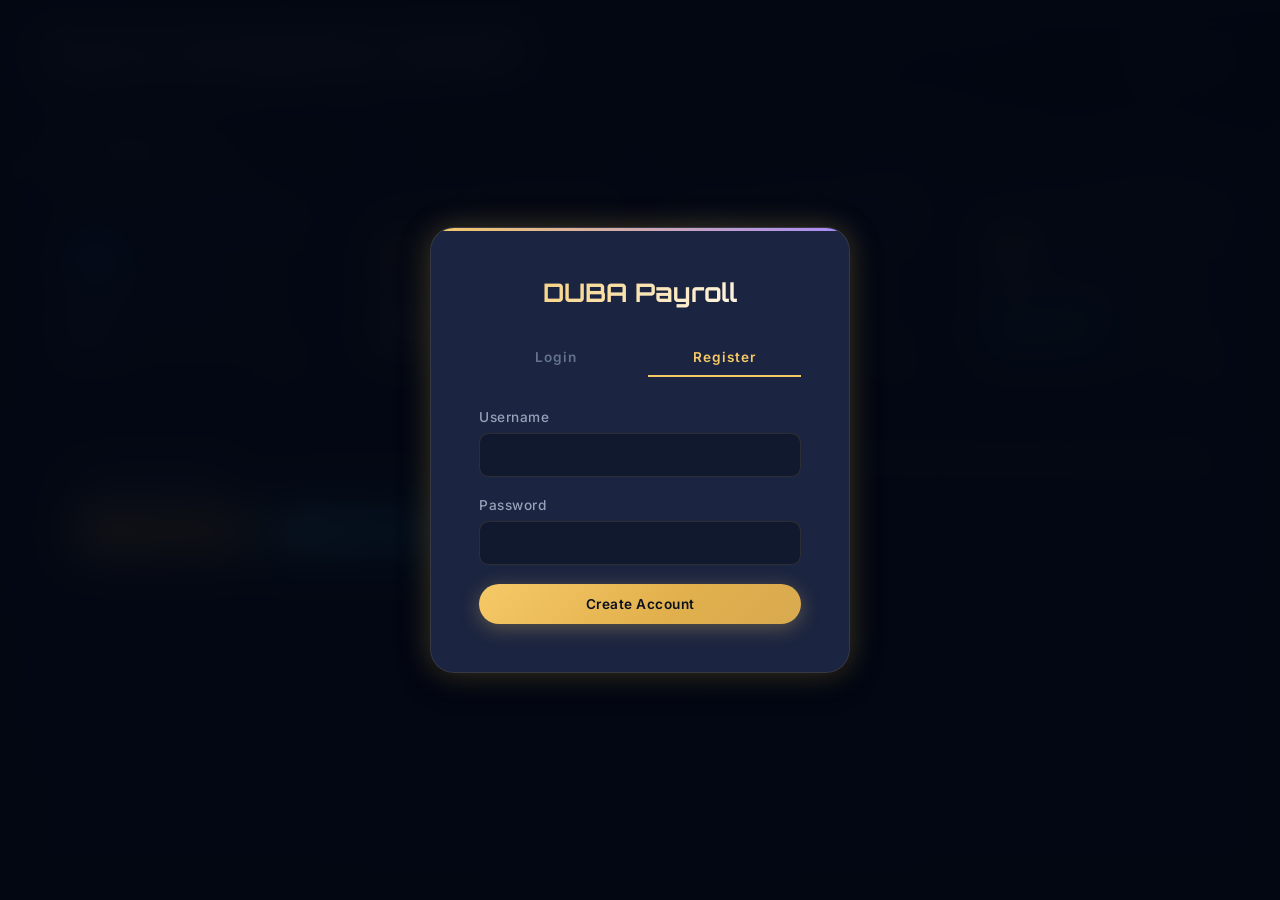
==== public/index.html @ 7279c6b1 "Initial baseline: Analysis state" ====
<!DOCTYPE html>
<html lang="en">
<head>
    <meta charset="UTF-8">
    <meta name="viewport" content="width=device-width, initial-scale=1.0">
    <title>Payroll Management System | Night Ledger</title>
    <link rel="stylesheet" href="styles.css">
</head>
<body class="is-locked">
    <section id="lockScreen" class="lock-screen">
        <div class="lock-panel">
            <h1>DUBA Payroll</h1>
            <div class="auth-tabs">
                <button type="button" id="loginTab" class="auth-tab active" onclick="switchAuthMode('login');">Login</button>
                <button type="button" id="registerTab" class="auth-tab" onclick="switchAuthMode('register');">Register</button>
            </div>
            <form id="loginForm">
                <div class="form-group">
                    <label>Username</label>
                    <input type="text" id="loginUsername" required>
                </div>
                <div class="form-group">
                    <label>Password</label>
                    <input type="password" id="loginPassword" required>
                </div>
                <button type="submit" class="btn btn-primary btn-block">Unlock</button>
            </form>
            <form id="registerForm" class="hidden">
                <div class="form-group">
                    <label>Username</label>
                    <input type="text" id="registerUsername" required>
                </div>
                <div class="form-group">
                    <label>Password</label>
                    <input type="password" id="registerPassword" required>
                </div>
                <button type="submit" class="btn btn-primary btn-block">Create Account</button>
            </form>
        </div>
    </section>

    <div id="appShell" class="container">
        <header class="header">
            <div>
                <h1>Payroll Management System</h1>
                <p>Polished dark workspace for payroll management</p>
            </div>
            <div class="status-indicator">
                <span id="statusDot" class="status-dot"></span>
                <span id="statusText">Checking...</span>
            </div>
        </header>

        <nav class="navbar">
            <button class="nav-btn active" data-page="dashboard">DASHBOARD</button>
            <button class="nav-btn" data-page="employees">EMPLOYEES</button>
            <button class="nav-btn" data-page="payroll">PAYROLL</button>
            <button class="nav-btn" data-page="reports">REPORTS</button>
            <button class="nav-btn" data-page="settings">SETTINGS</button>
        </nav>

        <main class="main-content">
            <!-- Dashboard Page -->
            <div id="dashboard" class="page active">
                <div class="dashboard-grid">
                    <div class="stat-card card-employees">
                        <div class="card-icon">👥</div>
                        <h3>Total Employees</h3>
                        <p class="stat-value" id="totalEmployees">0</p>
                    </div>
                    <div class="stat-card card-payroll">
                        <div class="card-icon">💰</div>
                        <h3>Total Monthly Payroll</h3>
                        <p class="stat-value" id="totalPayroll">$0.00</p>
                    </div>
                    <div class="stat-card card-average">
                        <div class="card-icon">📊</div>
                        <h3>Average Net Salary</h3>
                        <p class="stat-value" id="averageSalary">$0.00</p>
                    </div>
                    <div class="stat-card card-highest">
                        <div class="card-icon">🏆</div>
                        <h3>Highest Salary</h3>
                        <p class="stat-value" id="highestSalary">$0.00</p>
                        <p class="stat-sub" id="highestName">—</p>
                    </div>
                </div>

                <div class="quick-actions">
                    <h2>⚡ Quick Actions</h2>
                    <div class="action-buttons">
                        <button class="btn btn-primary" onclick="switchPage('employees'); showAddEmployeeForm();">✨ Add Employee</button>
                        <button class="btn btn-info" onclick="switchPage('payroll');">📋 View Payrolls</button>
                        <button class="btn btn-success" onclick="switchPage('reports'); generateMonthlyReport();">📈 Generate Report</button>
                    </div>
                </div>
            </div>

            <!-- Employees Page -->
            <div id="employees" class="page">
                <div class="page-header">
                    <h2>Employees</h2>
                    <button class="btn btn-primary" onclick="showAddEmployeeForm();">+ Add Employee</button>
                </div>

                <div id="employeeFormContainer" class="form-container hidden">
                    <form id="employeeForm" class="form">
                        <h3 id="formTitle">Add New Employee</h3>
                        <div class="form-group">
                            <label>Full Name *</label>
                            <input type="text" id="empName" required>
                        </div>
                        <div class="form-group">
                            <label>Department *</label>
                            <input type="text" id="empDept" required>
                        </div>
                        <div class="form-group">
                            <label>Basic Salary ($) *</label>
                            <input type="number" id="empSalary" min="0" required>
                        </div>
                        <div class="form-group">
                            <label>Allowance ($)</label>
                            <input type="number" id="empAllowance" min="0" value="0">
                        </div>
                        <div class="form-group">
                            <label>Bonus Percentage (%)</label>
                            <input type="number" id="empBonus" min="0" max="100" value="0">
                        </div>
                        <div class="form-group">
                            <label>Photo</label>
                            <input type="file" id="empPicture" accept="image/*" onchange="previewImage(this);">
                            <div id="imagePreviewContainer" class="image-preview-container hidden">
                                <img id="imagePreview" src="" alt="Preview" style="max-width: 100px; margin-top: 10px;">
                            </div>
                        </div>
                        <div class="form-actions">
                            <button type="button" class="btn btn-primary" onclick="saveEmployee();">Save</button>
                            <button type="button" class="btn btn-secondary" onclick="hideEmployeeForm();">Cancel</button>
                        </div>
                    </form>
                </div>

                <div id="employeesList" class="table-container">
                    <table class="table">
                        <thead>
                            <tr>
                                <th>Photo</th>
                                <th>ID</th>
                                <th>Name</th>
                                <th>Department</th>
                                <th>Salary</th>
                                <th>Actions</th>
                            </tr>
                        </thead>
                        <tbody id="employeesTable"></tbody>
                    </table>
                </div>
            </div>

            <!-- Payroll Page -->
            <div id="payroll" class="page">
                <div class="page-header">
                    <h2>Payroll</h2>
                </div>
                <div id="payrollList" class="payroll-container"></div>
            </div>

            <!-- Reports Page -->
            <div id="reports" class="page">
                <h2>Reports</h2>
                <div class="action-buttons">
                    <button class="btn btn-info" onclick="generateMonthlyReport();">Generate Monthly Report</button>
                    <button class="btn btn-success" onclick="exportEmployees();">Export to JSON</button>
                </div>
                <div id="reportContent" class="report-content"></div>
            </div>

            <!-- Settings Page -->
            <div id="settings" class="page">
                <h2>Settings</h2>
                <div class="settings-section">
                    <button class="btn btn-info" onclick="showImportForm();">Import Employees</button>
                </div>
            </div>
        </main>
    </div>

    <div id="payrollModal" class="modal hidden">
        <div class="modal-content">
            <span class="close-modal" onclick="closePayrollModal();">&times;</span>
            <div id="payrollDetails"></div>
        </div>
    </div>

    <div id="importModal" class="modal hidden">
        <div class="modal-content">
            <span class="close-modal" onclick="closeImportModal();">&times;</span>
            <h2>Import</h2>
            <input type="text" id="importFilename" placeholder="employees.json">
            <button class="btn btn-primary" onclick="importEmployees();">Import</button>
        </div>
    </div>

    <div id="notification" class="notification hidden"></div>

    <canvas id="glitterCanvas"></canvas>

    <script src="api.js"></script>
    <script src="script.js"></script>
    <script>
    // Glitter particle system
    (function(){
        const canvas = document.getElementById('glitterCanvas');
        const ctx = canvas.getContext('2d');
        let particles = [];
        const COLORS = ['#f6c967','#a78bfa','#67e8f9','#34d399','#fb7185','#fff'];

        function resize(){canvas.width=window.innerWidth;canvas.height=window.innerHeight}
        window.addEventListener('resize',resize);resize();

        class Particle{
            constructor(){this.reset()}
            reset(){
                this.x=Math.random()*canvas.width;
                this.y=Math.random()*canvas.height;
                this.size=Math.random()*2.5+0.5;
                this.speedX=(Math.random()-0.5)*0.3;
                this.speedY=(Math.random()-0.5)*0.3;
                this.opacity=Math.random()*0.6+0.1;
                this.fadeSpeed=Math.random()*0.008+0.002;
                this.color=COLORS[Math.floor(Math.random()*COLORS.length)];
                this.growing=Math.random()>0.5;
            }
            update(){
                this.x+=this.speedX;this.y+=this.speedY;
                if(this.growing){this.opacity+=this.fadeSpeed;if(this.opacity>=0.7)this.growing=false}
                else{this.opacity-=this.fadeSpeed;if(this.opacity<=0.05)this.reset()}
                if(this.x<0||this.x>canvas.width||this.y<0||this.y>canvas.height)this.reset();
            }
            draw(){
                ctx.save();ctx.globalAlpha=this.opacity;
                ctx.fillStyle=this.color;
                ctx.shadowBlur=this.size*4;ctx.shadowColor=this.color;
                ctx.beginPath();ctx.arc(this.x,this.y,this.size,0,Math.PI*2);ctx.fill();
                ctx.restore();
            }
        }

        for(let i=0;i<80;i++)particles.push(new Particle());

        function animate(){
            ctx.clearRect(0,0,canvas.width,canvas.height);
            particles.forEach(p=>{p.update();p.draw()});
            requestAnimationFrame(animate);
        }
        animate();
    })();
    </script>
</body>
</html>
---- public/styles.css ----
@import url('https://fonts.googleapis.com/css2?family=Inter:wght@300;400;500;600;700;800&family=Orbitron:wght@500;700;900&display=swap');

*{margin:0;padding:0;box-sizing:border-box}

:root{
  color-scheme:dark;
  --primary:#f6c967;
  --primary-dim:rgba(246,201,103,0.15);
  --accent:#a78bfa;
  --success:#34d399;
  --danger:#fb7185;
  --info:#67e8f9;
  --warning:#fbbf24;
  --bg-deep:#030712;
  --bg-surface:rgba(15,23,42,0.85);
  --bg-card:rgba(20,27,50,0.75);
  --bg-elevated:rgba(30,40,70,0.9);
  --border:rgba(246,201,103,0.12);
  --border-bright:rgba(246,201,103,0.35);
  --text:#f1f5f9;
  --text-dim:#94a3b8;
  --text-muted:#64748b;
  --glow:0 0 30px rgba(246,201,103,0.25);
  --glow-strong:0 0 60px rgba(246,201,103,0.4);
  --card-shadow:0 8px 32px rgba(0,0,0,0.4);
}

html{background:var(--bg-deep)}

body{
  min-height:100vh;
  font-family:'Inter',sans-serif;
  background:var(--bg-deep);
  color:var(--text);
  overflow-x:hidden;
  position:relative;
}

/* Animated starfield background */
body::before{
  content:"";position:fixed;inset:0;z-index:0;pointer-events:none;
  background-image:
    radial-gradient(1px 1px at 10% 20%,rgba(255,255,255,0.6),transparent),
    radial-gradient(1px 1px at 30% 60%,rgba(255,255,255,0.4),transparent),
    radial-gradient(1.5px 1.5px at 50% 10%,rgba(246,201,103,0.6),transparent),
    radial-gradient(1px 1px at 70% 80%,rgba(255,255,255,0.5),transparent),
    radial-gradient(1px 1px at 90% 40%,rgba(167,139,250,0.5),transparent),
    radial-gradient(1.5px 1.5px at 15% 85%,rgba(246,201,103,0.4),transparent),
    radial-gradient(1px 1px at 60% 50%,rgba(255,255,255,0.3),transparent),
    radial-gradient(1px 1px at 80% 15%,rgba(103,232,249,0.4),transparent);
  background-size:200px 200px,300px 300px,250px 250px,180px 180px,320px 320px,280px 280px,220px 220px,350px 350px;
  animation:twinkle 8s ease-in-out infinite alternate;
}
body::after{
  content:"";position:fixed;inset:0;z-index:0;pointer-events:none;
  background:
    radial-gradient(ellipse at 20% 50%,rgba(167,139,250,0.08) 0%,transparent 60%),
    radial-gradient(ellipse at 80% 20%,rgba(246,201,103,0.06) 0%,transparent 50%),
    radial-gradient(ellipse at 50% 80%,rgba(52,211,153,0.05) 0%,transparent 50%);
}

@keyframes twinkle{
  0%{opacity:.4}
  50%{opacity:.8}
  100%{opacity:.5}
}

@keyframes shimmer{
  0%{background-position:-200% center}
  100%{background-position:200% center}
}

@keyframes float{
  0%,100%{transform:translateY(0)}
  50%{transform:translateY(-8px)}
}

@keyframes glow-pulse{
  0%,100%{box-shadow:0 0 20px rgba(246,201,103,0.15)}
  50%{box-shadow:0 0 40px rgba(246,201,103,0.35)}
}

@keyframes border-dance{
  0%{background-position:0% 50%}
  50%{background-position:100% 50%}
  100%{background-position:0% 50%}
}

@keyframes fadeSlideUp{
  from{opacity:0;transform:translateY(20px)}
  to{opacity:1;transform:translateY(0)}
}

@keyframes pulse{0%,100%{opacity:1}50%{opacity:.5}}

@keyframes sparkle-float{
  0%{transform:translateY(0) scale(1);opacity:1}
  100%{transform:translateY(-60px) scale(0);opacity:0}
}

/* Glitter canvas overlay */
#glitterCanvas{
  position:fixed;inset:0;z-index:1;pointer-events:none;
}

/* Container */
.container{
  max-width:1400px;margin:0 auto;
  background:var(--bg-surface);
  backdrop-filter:blur(30px);
  min-height:100vh;
  display:flex;flex-direction:column;
  border-left:1px solid var(--border);
  border-right:1px solid var(--border);
  position:relative;z-index:2;
}

/* Header */
.header{
  background:linear-gradient(135deg,rgba(15,23,42,0.95),rgba(3,7,18,0.98));
  padding:2rem 2.5rem;
  display:flex;justify-content:space-between;align-items:center;
  border-bottom:1px solid var(--border);
  position:relative;overflow:hidden;
}
.header::before{
  content:"";position:absolute;top:0;left:0;right:0;height:2px;
  background:linear-gradient(90deg,transparent,var(--primary),var(--accent),var(--primary),transparent);
  background-size:200% 100%;
  animation:border-dance 4s linear infinite;
}
.header::after{
  content:"";position:absolute;bottom:0;left:0;right:0;height:1px;
  background:linear-gradient(90deg,transparent,var(--border-bright),transparent);
}
.header h1{
  font-family:'Orbitron',sans-serif;font-size:1.8rem;font-weight:700;
  background:linear-gradient(135deg,var(--primary),#fff,var(--primary));
  background-size:200% 200%;
  -webkit-background-clip:text;-webkit-text-fill-color:transparent;
  background-clip:text;
  animation:border-dance 3s ease infinite;
  letter-spacing:1px;
}
.header p{color:var(--text-dim);font-size:.9rem;margin-top:.3rem;font-weight:300;letter-spacing:.5px}

.status-indicator{display:flex;align-items:center;gap:.6rem;font-size:.85rem;color:var(--text-dim)}
.status-dot{
  width:10px;height:10px;border-radius:50%;
  background:var(--success);
  box-shadow:0 0 10px var(--success),0 0 20px rgba(52,211,153,0.3);
  animation:pulse 2s infinite;
}
.status-dot.disconnected{background:var(--danger);box-shadow:0 0 10px var(--danger)}

/* Navbar */
.navbar{
  display:flex;
  background:rgba(10,15,30,0.9);
  border-bottom:1px solid var(--border);
  position:relative;
}
.navbar::after{
  content:"";position:absolute;bottom:0;left:0;right:0;height:1px;
  background:linear-gradient(90deg,transparent,rgba(246,201,103,0.3),transparent);
}
.nav-btn{
  flex:1;min-width:120px;padding:1rem;border:none;background:none;cursor:pointer;
  font-family:'Inter',sans-serif;font-size:.8rem;font-weight:600;letter-spacing:2px;
  color:var(--text-muted);transition:all .4s cubic-bezier(.4,0,.2,1);
  border-bottom:2px solid transparent;position:relative;
}
.nav-btn:hover{color:var(--text);background:rgba(246,201,103,0.05)}
.nav-btn.active{
  color:var(--primary);border-bottom-color:var(--primary);
  background:linear-gradient(to bottom,rgba(246,201,103,0.08),transparent);
  text-shadow:0 0 20px rgba(246,201,103,0.4);
}

/* Main content */
.main-content{flex:1;padding:2rem 2.5rem;overflow-y:auto}
.page{display:none}
.page.active{display:block;animation:fadeSlideUp .5s ease}

/* Dashboard grid */
.dashboard-grid{
  display:grid;grid-template-columns:repeat(auto-fit,minmax(260px,1fr));
  gap:1.5rem;margin-bottom:2.5rem;
}

/* Stat cards - glassmorphic with glitter borders */
.stat-card{
  background:var(--bg-card);
  backdrop-filter:blur(20px);
  padding:1.8rem 2rem;
  border-radius:1.2rem;
  border:1px solid var(--border);
  box-shadow:var(--card-shadow);
  transition:all .4s cubic-bezier(.4,0,.2,1);
  position:relative;overflow:hidden;
  animation:glow-pulse 4s ease-in-out infinite;
}
.stat-card::before{
  content:"";position:absolute;top:0;left:0;right:0;height:3px;
  background:linear-gradient(90deg,transparent,var(--primary),var(--accent),transparent);
  background-size:200% 100%;
  animation:border-dance 3s linear infinite;
}
.stat-card::after{
  content:"";position:absolute;inset:0;
  background:linear-gradient(135deg,transparent 40%,rgba(246,201,103,0.04) 50%,transparent 60%);
  background-size:200% 200%;
  animation:shimmer 4s ease-in-out infinite;
  pointer-events:none;
}
.stat-card:hover{
  transform:translateY(-8px) scale(1.03);
  border-color:var(--border-bright);
  box-shadow:var(--glow-strong),var(--card-shadow);
}

/* Card icon */
.card-icon{
  font-size:2rem;margin-bottom:.6rem;
  filter:drop-shadow(0 0 8px rgba(246,201,103,0.3));
}

/* Unique card accent colors */
.card-employees::before{background:linear-gradient(90deg,transparent,#a78bfa,#818cf8,transparent);background-size:200% 100%;animation:border-dance 3s linear infinite}
.card-employees .stat-value{background:linear-gradient(135deg,#c4b5fd,#a78bfa);-webkit-background-clip:text;-webkit-text-fill-color:transparent;background-clip:text}
.card-employees:hover{box-shadow:0 0 40px rgba(167,139,250,0.3),var(--card-shadow)}

.card-payroll::before{background:linear-gradient(90deg,transparent,#f6c967,#fbbf24,transparent);background-size:200% 100%;animation:border-dance 3s linear infinite}
.card-payroll .stat-value{background:linear-gradient(135deg,#fde68a,#f6c967);-webkit-background-clip:text;-webkit-text-fill-color:transparent;background-clip:text}
.card-payroll:hover{box-shadow:0 0 40px rgba(246,201,103,0.3),var(--card-shadow)}

.card-average::before{background:linear-gradient(90deg,transparent,#67e8f9,#22d3ee,transparent);background-size:200% 100%;animation:border-dance 3s linear infinite}
.card-average .stat-value{background:linear-gradient(135deg,#a5f3fc,#67e8f9);-webkit-background-clip:text;-webkit-text-fill-color:transparent;background-clip:text}
.card-average:hover{box-shadow:0 0 40px rgba(103,232,249,0.3),var(--card-shadow)}

.card-highest::before{background:linear-gradient(90deg,transparent,#34d399,#10b981,transparent);background-size:200% 100%;animation:border-dance 3s linear infinite}
.card-highest .stat-value{background:linear-gradient(135deg,#6ee7b7,#34d399);-webkit-background-clip:text;-webkit-text-fill-color:transparent;background-clip:text}
.card-highest:hover{box-shadow:0 0 40px rgba(52,211,153,0.3),var(--card-shadow)}

.stat-card h3{
  color:var(--text-dim);text-transform:uppercase;letter-spacing:2px;
  font-size:.7rem;font-weight:600;margin-bottom:.6rem;
}
.stat-value{
  font-family:'Orbitron',sans-serif;font-size:2rem;font-weight:700;
  background:linear-gradient(135deg,#fff,var(--primary));
  -webkit-background-clip:text;-webkit-text-fill-color:transparent;
  background-clip:text;
}
.stat-sub{
  color:var(--text-muted);font-size:.8rem;margin-top:.4rem;
  font-style:italic;letter-spacing:.5px;
}

/* Quick actions */
.quick-actions{
  background:var(--bg-card);border-radius:1.2rem;padding:2rem;
  border:1px solid var(--border);position:relative;overflow:hidden;
}
.quick-actions::before{
  content:"";position:absolute;top:0;left:0;right:0;height:2px;
  background:linear-gradient(90deg,transparent,rgba(167,139,250,0.5),rgba(103,232,249,0.5),transparent);
  background-size:200% 100%;animation:border-dance 5s linear infinite;
}
.quick-actions h2{
  font-size:1.1rem;font-weight:600;margin-bottom:1.2rem;
  color:var(--text);letter-spacing:.5px;
}
.action-buttons{display:flex;gap:1rem;flex-wrap:wrap}

/* Buttons */
.btn{
  padding:.75rem 1.8rem;border:none;border-radius:999px;cursor:pointer;
  font-family:'Inter',sans-serif;font-weight:600;font-size:.85rem;
  letter-spacing:.5px;transition:all .3s cubic-bezier(.4,0,.2,1);
  position:relative;overflow:hidden;
}
.btn::before{
  content:"";position:absolute;inset:0;
  background:linear-gradient(135deg,transparent 30%,rgba(255,255,255,0.1) 50%,transparent 70%);
  background-size:200% 200%;animation:shimmer 3s ease infinite;
}
.btn:hover{transform:translateY(-3px)}

.btn-primary{
  background:linear-gradient(135deg,#f6c967,#d4a03c,#f6c967);
  background-size:200% 200%;animation:border-dance 3s ease infinite;
  color:#0a0f1e;box-shadow:0 4px 20px rgba(246,201,103,0.3);
}
.btn-primary:hover{box-shadow:0 6px 30px rgba(246,201,103,0.5)}

.btn-success{background:linear-gradient(135deg,var(--success),#059669);color:#fff;box-shadow:0 4px 20px rgba(52,211,153,0.2)}
.btn-danger{background:linear-gradient(135deg,var(--danger),#e11d48);color:#fff;box-shadow:0 4px 20px rgba(251,113,133,0.2)}
.btn-info{background:linear-gradient(135deg,var(--info),#0891b2);color:#0a0f1e;box-shadow:0 4px 20px rgba(103,232,249,0.2)}
.btn-secondary{background:rgba(100,116,139,0.3);color:var(--text);border:1px solid var(--border)}
.btn-block{width:100%}

/* Page header */
.page-header{display:flex;justify-content:space-between;align-items:center;margin-bottom:1.5rem}
.page-header h2{font-size:1.3rem;font-weight:700}

/* Forms */
.form-container{
  background:var(--bg-elevated);padding:2rem;border-radius:1rem;
  margin-bottom:1.5rem;border:1px solid var(--border);
  box-shadow:var(--card-shadow);
}
.form-container.hidden{display:none}
.form-group{margin-bottom:1.2rem}
.form-group label{display:block;margin-bottom:.5rem;font-weight:500;color:var(--text-dim);font-size:.85rem;letter-spacing:.5px}
.form-group input,.form-group select{
  width:100%;padding:.8rem 1rem;
  background:rgba(15,23,42,0.8);
  border:1px solid var(--border);border-radius:.6rem;
  color:var(--text);font-family:'Inter',sans-serif;font-size:.9rem;
  transition:all .3s ease;
}
.form-group input:focus,.form-group select:focus{
  outline:none;border-color:var(--primary);
  box-shadow:0 0 0 3px var(--primary-dim);
}
.form-actions{display:flex;gap:1rem;margin-top:1.5rem}

/* Tables */
.table-container{
  background:var(--bg-card);border-radius:1rem;
  border:1px solid var(--border);overflow:hidden;
  box-shadow:var(--card-shadow);
}
.table{width:100%;border-collapse:collapse}
.table th{
  padding:1rem 1.2rem;text-align:left;
  background:rgba(10,15,30,0.8);
  color:var(--text-dim);font-size:.75rem;font-weight:600;
  text-transform:uppercase;letter-spacing:1.5px;
  border-bottom:1px solid var(--border);
}
.table td{
  padding:1rem 1.2rem;border-bottom:1px solid rgba(255,255,255,0.04);
  color:var(--text);font-size:.9rem;
}
.table tr:hover td{background:rgba(246,201,103,0.03)}

/* Payroll container */
.payroll-container{display:grid;grid-template-columns:repeat(auto-fill,minmax(300px,1fr));gap:1.2rem}

/* Modal */
.modal{display:none;position:fixed;z-index:5000;inset:0;background:rgba(0,0,0,0.7);backdrop-filter:blur(10px)}
.modal.hidden{display:none}
.modal:not(.hidden){display:flex;justify-content:center;align-items:center}
.modal-content{
  background:var(--bg-elevated);padding:0;border-radius:1.2rem;
  max-width:800px;width:95%;max-height:90vh;overflow-y:auto;
  border:1px solid var(--border);box-shadow:var(--glow-strong);
  animation:fadeSlideUp .4s ease;
}
.close-modal{
  float:right;font-size:1.5rem;cursor:pointer;color:var(--text-muted);
  padding:1rem 1.5rem;transition:color .3s;
}
.close-modal:hover{color:var(--primary)}

/* Notifications */
.notification{
  position:fixed;bottom:2rem;right:2rem;padding:1rem 2rem;
  border-radius:1rem;color:#fff;z-index:9999;
  backdrop-filter:blur(10px);animation:fadeSlideUp .3s ease;
  font-weight:500;letter-spacing:.3px;
}
.notification.success{background:linear-gradient(135deg,rgba(52,211,153,0.9),rgba(5,150,105,0.9));box-shadow:0 4px 20px rgba(52,211,153,0.3)}
.notification.error{background:linear-gradient(135deg,rgba(251,113,133,0.9),rgba(225,29,72,0.9));box-shadow:0 4px 20px rgba(251,113,133,0.3)}
.notification.info{background:linear-gradient(135deg,rgba(103,232,249,0.9),rgba(8,145,178,0.9))}
.notification.hidden{display:none}

/* Lock screen */
.is-locked .container{filter:blur(12px);pointer-events:none}
.lock-screen{
  position:fixed;inset:0;z-index:5000;
  background:rgba(3,7,18,0.92);
  display:flex;justify-content:center;align-items:center;
  backdrop-filter:blur(20px);
}
.lock-panel{
  background:var(--bg-elevated);padding:3rem;border-radius:1.5rem;
  border:1px solid var(--border);width:420px;
  box-shadow:var(--glow),var(--card-shadow);
  animation:fadeSlideUp .6s ease;
  position:relative;overflow:hidden;
}
.lock-panel::before{
  content:"";position:absolute;top:0;left:0;right:0;height:3px;
  background:linear-gradient(90deg,var(--primary),var(--accent),var(--info),var(--primary));
  background-size:300% 100%;animation:border-dance 4s linear infinite;
}
.lock-panel h1{
  font-family:'Orbitron',sans-serif;
  background:linear-gradient(135deg,var(--primary),#fff);
  -webkit-background-clip:text;-webkit-text-fill-color:transparent;
  background-clip:text;
  margin-bottom:2rem;text-align:center;font-size:1.6rem;
}
.auth-tabs{display:flex;gap:1rem;margin-bottom:2rem}
.auth-tab{
  flex:1;padding:.6rem;background:none;border:none;
  color:var(--text-muted);cursor:pointer;font-family:'Inter',sans-serif;
  font-weight:600;font-size:.85rem;letter-spacing:1px;
  border-bottom:2px solid transparent;transition:all .3s;
}
.auth-tab.active{color:var(--primary);border-bottom-color:var(--primary)}

/* Report & Settings */
.report-content{
  background:var(--bg-card);border-radius:1rem;padding:2rem;
  border:1px solid var(--border);margin-top:1.5rem;
}
.settings-section{margin-top:1rem}

/* Image preview */
.image-preview-container{margin-top:.5rem}

/* Payslip styles */
.payslip-wrapper{
  background:linear-gradient(180deg,rgba(15,23,42,0.98),rgba(3,7,18,0.98));
  padding:2.5rem;border-radius:1rem;color:var(--text);
}
.payslip-header{
  text-align:center;margin-bottom:2rem;padding-bottom:1.2rem;
  border-bottom:1px dashed var(--border-bright);
}
.payslip-header h2{
  font-family:'Orbitron',sans-serif;
  background:linear-gradient(135deg,var(--primary),#fff);
  -webkit-background-clip:text;-webkit-text-fill-color:transparent;
  background-clip:text;
  margin-bottom:.5rem;letter-spacing:3px;font-size:1.4rem;
}
.payslip-header .text-muted{color:var(--text-muted);font-size:.85rem}
.payslip-grid{display:grid;grid-template-columns:1fr 1fr;gap:1.5rem;margin-bottom:2rem}
.payslip-section{
  background:var(--bg-card);padding:1.5rem;border-radius:.8rem;
  border:1px solid var(--border);position:relative;overflow:hidden;
}
.payslip-section::before{
  content:"";position:absolute;top:0;left:0;right:0;height:2px;
  background:linear-gradient(90deg,transparent,var(--primary),transparent);
}
.payslip-section.deductions::before{
  background:linear-gradient(90deg,transparent,var(--danger),transparent);
}
.payslip-section h3{margin-bottom:1rem;font-size:1rem;color:var(--primary);border-bottom:1px solid rgba(255,255,255,0.06);padding-bottom:.5rem}
.payslip-section.deductions h3{color:var(--danger)}
.payslip-row{display:flex;justify-content:space-between;margin-bottom:.7rem;font-size:.88rem;color:var(--text-dim)}
.payslip-row span:last-child{color:var(--text);font-weight:500}
.payslip-total{
  display:flex;justify-content:space-between;margin-top:1rem;padding-top:1rem;
  border-top:1px dashed rgba(255,255,255,0.1);font-size:1rem;
}
.payslip-total strong{color:var(--primary)}
.payslip-net{
  background:linear-gradient(135deg,rgba(246,201,103,0.08),rgba(167,139,250,0.08));
  border:1px solid var(--primary);padding:1.5rem;border-radius:1rem;
  text-align:center;margin-bottom:1.5rem;
  box-shadow:var(--glow);animation:glow-pulse 3s ease-in-out infinite;
}
.payslip-net h3{color:var(--primary);margin-bottom:.4rem}
.net-formula{color:var(--text-muted);font-size:.85rem;margin-bottom:1rem;font-style:italic}
.net-amount{
  font-family:'Orbitron',sans-serif;font-size:2.8rem;font-weight:900;
  background:linear-gradient(135deg,#fff,var(--primary));
  -webkit-background-clip:text;-webkit-text-fill-color:transparent;
  background-clip:text;
  filter:drop-shadow(0 0 15px rgba(246,201,103,0.4));
}
.payslip-others{
  background:var(--bg-card);padding:1.5rem;border-radius:.8rem;
  margin-bottom:1.5rem;border:1px solid rgba(255,255,255,0.04);
}
.payslip-others h3{color:var(--text-dim);margin-bottom:1rem;font-size:.85rem;text-transform:uppercase;letter-spacing:1.5px}
.others-grid{display:grid;grid-template-columns:repeat(auto-fit,minmax(180px,1fr));gap:.8rem}
.other-item{
  display:flex;align-items:center;gap:.5rem;font-size:.85rem;
  color:var(--text-dim);background:rgba(0,0,0,0.2);padding:.7rem 1rem;
  border-radius:.5rem;border:1px solid rgba(255,255,255,0.03);
  transition:all .3s;
}
.other-item:hover{border-color:var(--border);background:rgba(246,201,103,0.05)}
.other-item .icon{font-size:1.1rem}
.payslip-actions{display:flex;justify-content:center;gap:1rem}

.hidden{display:none!important}

/* Scrollbar */
::-webkit-scrollbar{width:6px}
::-webkit-scrollbar-track{background:transparent}
::-webkit-scrollbar-thumb{background:rgba(246,201,103,0.2);border-radius:3px}
::-webkit-scrollbar-thumb:hover{background:rgba(246,201,103,0.4)}

@media(max-width:768px){
  .payslip-grid{grid-template-columns:1fr}
  .header h1{font-size:1.2rem}
  .main-content{padding:1.5rem}
  .dashboard-grid{grid-template-columns:1fr}
}

@media print{
  body *{visibility:hidden}
  #payrollModal,#payrollModal *{visibility:visible}
  #payrollModal{position:absolute;left:0;top:0;width:100%;background:#fff;color:#000}
  .payslip-wrapper{background:#fff!important;color:#000!important}
  .payslip-section,.payslip-net,.payslip-others{background:transparent!important;border:1px solid #ccc!important;box-shadow:none!important;color:#000!important}
  .net-amount{color:#000!important;-webkit-text-fill-color:#000!important;filter:none!important}
  .payslip-actions{display:none!important}
}
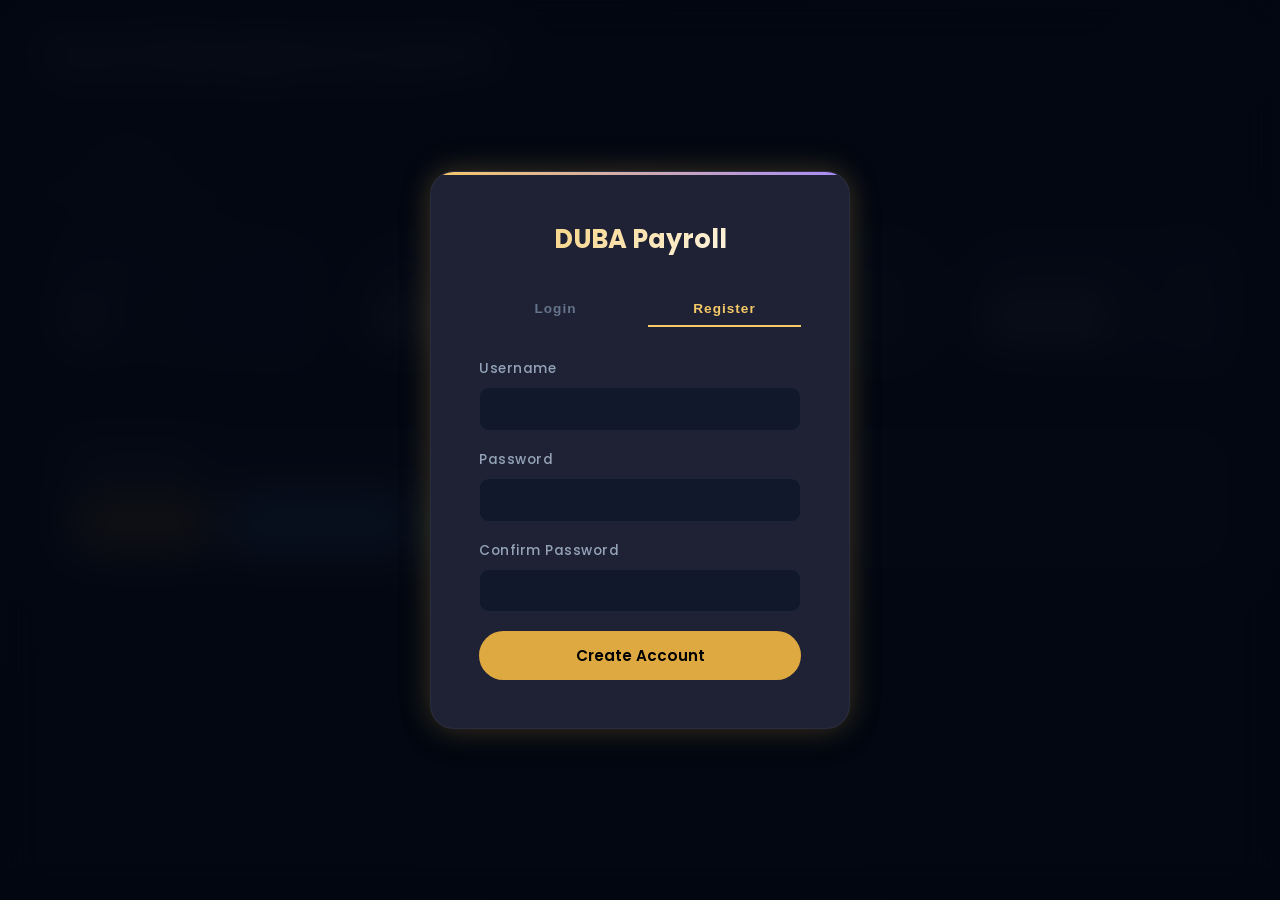
==== commit 53bd31a1: "git add . git commit -m "Updated files" Co-authored-by: Copilot <copilot@github.com>" ====
--- a/public/index.html
+++ b/public/index.html
@@ -34,6 +34,10 @@
                     <label>Password</label>
                     <input type="password" id="registerPassword" required>
                 </div>
+                <div class="form-group">
+                    <label>Confirm Password</label>
+                    <input type="password" id="registerConfirmPassword" required>
+                </div>
                 <button type="submit" class="btn btn-primary btn-block">Create Account</button>
             </form>
         </div>
@@ -52,7 +56,7 @@
         </header>
 
         <nav class="navbar">
-            <button class="nav-btn active" data-page="dashboard">DASHBOARD</button>
+            <button class="nav-btn active" data-page="dashboard">BOARD</button>
             <button class="nav-btn" data-page="employees">EMPLOYEES</button>
             <button class="nav-btn" data-page="payroll">PAYROLL</button>
             <button class="nav-btn" data-page="reports">REPORTS</button>
@@ -64,34 +68,29 @@
             <div id="dashboard" class="page active">
                 <div class="dashboard-grid">
                     <div class="stat-card card-employees">
-                        <div class="card-icon">👥</div>
-                        <h3>Total Employees</h3>
+                        <h3>Employees</h3>
                         <p class="stat-value" id="totalEmployees">0</p>
                     </div>
                     <div class="stat-card card-payroll">
-                        <div class="card-icon">💰</div>
                         <h3>Total Monthly Payroll</h3>
                         <p class="stat-value" id="totalPayroll">$0.00</p>
                     </div>
                     <div class="stat-card card-average">
-                        <div class="card-icon">📊</div>
                         <h3>Average Net Salary</h3>
                         <p class="stat-value" id="averageSalary">$0.00</p>
                     </div>
                     <div class="stat-card card-highest">
-                        <div class="card-icon">🏆</div>
                         <h3>Highest Salary</h3>
                         <p class="stat-value" id="highestSalary">$0.00</p>
-                        <p class="stat-sub" id="highestName">—</p>
                     </div>
                 </div>
 
                 <div class="quick-actions">
-                    <h2>⚡ Quick Actions</h2>
+                    <h2>Quick Actions</h2>
                     <div class="action-buttons">
-                        <button class="btn btn-primary" onclick="switchPage('employees'); showAddEmployeeForm();">✨ Add Employee</button>
-                        <button class="btn btn-info" onclick="switchPage('payroll');">📋 View Payrolls</button>
-                        <button class="btn btn-success" onclick="switchPage('reports'); generateMonthlyReport();">📈 Generate Report</button>
+                        <button class="btn btn-primary" onclick="switchPage('employees'); showAddEmployeeForm();">Employee</button>
+                        <button class="btn btn-info" onclick="switchPage('payroll');">View All Payrolls</button>
+                        <button class="btn btn-success" onclick="switchPage('reports'); generateMonthlyReport();">Generate Report</button>
                     </div>
                 </div>
             </div>
@@ -106,6 +105,10 @@
                 <div id="employeeFormContainer" class="form-container hidden">
                     <form id="employeeForm" class="form">
                         <h3 id="formTitle">Add New Employee</h3>
+                        <div class="form-group" id="empIdGroup">
+                            <label>Employee ID (Auto-generated)</label>
+                            <input type="text" id="empId" disabled style="opacity: 0.6; cursor: not-allowed;">
+                        </div>
                         <div class="form-group">
                             <label>Full Name *</label>
                             <input type="text" id="empName" required>
@@ -203,59 +206,8 @@
 
     <div id="notification" class="notification hidden"></div>
 
-    <canvas id="glitterCanvas"></canvas>
-
     <script src="api.js"></script>
     <script src="script.js"></script>
-    <script>
-    // Glitter particle system
-    (function(){
-        const canvas = document.getElementById('glitterCanvas');
-        const ctx = canvas.getContext('2d');
-        let particles = [];
-        const COLORS = ['#f6c967','#a78bfa','#67e8f9','#34d399','#fb7185','#fff'];
-
-        function resize(){canvas.width=window.innerWidth;canvas.height=window.innerHeight}
-        window.addEventListener('resize',resize);resize();
-
-        class Particle{
-            constructor(){this.reset()}
-            reset(){
-                this.x=Math.random()*canvas.width;
-                this.y=Math.random()*canvas.height;
-                this.size=Math.random()*2.5+0.5;
-                this.speedX=(Math.random()-0.5)*0.3;
-                this.speedY=(Math.random()-0.5)*0.3;
-                this.opacity=Math.random()*0.6+0.1;
-                this.fadeSpeed=Math.random()*0.008+0.002;
-                this.color=COLORS[Math.floor(Math.random()*COLORS.length)];
-                this.growing=Math.random()>0.5;
-            }
-            update(){
-                this.x+=this.speedX;this.y+=this.speedY;
-                if(this.growing){this.opacity+=this.fadeSpeed;if(this.opacity>=0.7)this.growing=false}
-                else{this.opacity-=this.fadeSpeed;if(this.opacity<=0.05)this.reset()}
-                if(this.x<0||this.x>canvas.width||this.y<0||this.y>canvas.height)this.reset();
-            }
-            draw(){
-                ctx.save();ctx.globalAlpha=this.opacity;
-                ctx.fillStyle=this.color;
-                ctx.shadowBlur=this.size*4;ctx.shadowColor=this.color;
-                ctx.beginPath();ctx.arc(this.x,this.y,this.size,0,Math.PI*2);ctx.fill();
-                ctx.restore();
-            }
-        }
-
-        for(let i=0;i<80;i++)particles.push(new Particle());
-
-        function animate(){
-            ctx.clearRect(0,0,canvas.width,canvas.height);
-            particles.forEach(p=>{p.update();p.draw()});
-            requestAnimationFrame(animate);
-        }
-        animate();
-    })();
-    </script>
 </body>
 </html>
 
--- a/public/styles.css
+++ b/public/styles.css
@@ -1,4 +1,4 @@
-@import url('https://fonts.googleapis.com/css2?family=Inter:wght@300;400;500;600;700;800&family=Orbitron:wght@500;700;900&display=swap');
+@import url('https://fonts.googleapis.com/css2?family=Poppins:wght@300;400;500;600;700;800;900&display=swap');
 
 *{margin:0;padding:0;box-sizing:border-box}
 
@@ -11,52 +11,41 @@
   --danger:#fb7185;
   --info:#67e8f9;
   --warning:#fbbf24;
-  --bg-deep:#030712;
-  --bg-surface:rgba(15,23,42,0.85);
-  --bg-card:rgba(20,27,50,0.75);
-  --bg-elevated:rgba(30,40,70,0.9);
-  --border:rgba(246,201,103,0.12);
-  --border-bright:rgba(246,201,103,0.35);
-  --text:#f1f5f9;
+  --bg-deep:#0b0d14;
+  --bg-surface:#0b0d14;
+  --bg-card:#1a1d2d;
+  --bg-elevated:#1f2235;
+  --border:rgba(255,255,255,0.05);
+  --border-bright:rgba(255,255,255,0.1);
+  --text:#ffffff;
   --text-dim:#94a3b8;
   --text-muted:#64748b;
   --glow:0 0 30px rgba(246,201,103,0.25);
   --glow-strong:0 0 60px rgba(246,201,103,0.4);
-  --card-shadow:0 8px 32px rgba(0,0,0,0.4);
+  --card-shadow:0 8px 30px rgba(0,0,0,0.3);
 }
 
 html{background:var(--bg-deep)}
 
 body{
   min-height:100vh;
-  font-family:'Inter',sans-serif;
+  font-family:'Poppins',sans-serif;
   background:var(--bg-deep);
   color:var(--text);
   overflow-x:hidden;
   position:relative;
 }
 
-/* Animated starfield background */
+/* Clean background */
 body::before{
   content:"";position:fixed;inset:0;z-index:0;pointer-events:none;
-  background-image:
-    radial-gradient(1px 1px at 10% 20%,rgba(255,255,255,0.6),transparent),
-    radial-gradient(1px 1px at 30% 60%,rgba(255,255,255,0.4),transparent),
-    radial-gradient(1.5px 1.5px at 50% 10%,rgba(246,201,103,0.6),transparent),
-    radial-gradient(1px 1px at 70% 80%,rgba(255,255,255,0.5),transparent),
-    radial-gradient(1px 1px at 90% 40%,rgba(167,139,250,0.5),transparent),
-    radial-gradient(1.5px 1.5px at 15% 85%,rgba(246,201,103,0.4),transparent),
-    radial-gradient(1px 1px at 60% 50%,rgba(255,255,255,0.3),transparent),
-    radial-gradient(1px 1px at 80% 15%,rgba(103,232,249,0.4),transparent);
-  background-size:200px 200px,300px 300px,250px 250px,180px 180px,320px 320px,280px 280px,220px 220px,350px 350px;
-  animation:twinkle 8s ease-in-out infinite alternate;
 }
 body::after{
   content:"";position:fixed;inset:0;z-index:0;pointer-events:none;
   background:
-    radial-gradient(ellipse at 20% 50%,rgba(167,139,250,0.08) 0%,transparent 60%),
-    radial-gradient(ellipse at 80% 20%,rgba(246,201,103,0.06) 0%,transparent 50%),
-    radial-gradient(ellipse at 50% 80%,rgba(52,211,153,0.05) 0%,transparent 50%);
+    radial-gradient(ellipse at 20% 50%,rgba(167,139,250,0.05) 0%,transparent 60%),
+    radial-gradient(ellipse at 80% 20%,rgba(246,201,103,0.03) 0%,transparent 50%),
+    radial-gradient(ellipse at 50% 80%,rgba(52,211,153,0.03) 0%,transparent 50%);
 }
 
 @keyframes twinkle{
@@ -98,9 +87,15 @@
   100%{transform:translateY(-60px) scale(0);opacity:0}
 }
 
+@keyframes sparkle{
+  0%,100%{opacity:0.35;transform:translateX(0)}
+  50%{opacity:1;transform:translateX(8px)}
+}
+
 /* Glitter canvas overlay */
 #glitterCanvas{
   position:fixed;inset:0;z-index:1;pointer-events:none;
+  opacity:.5;mix-blend-mode:screen;
 }
 
 /* Container */
@@ -117,29 +112,14 @@
 
 /* Header */
 .header{
-  background:linear-gradient(135deg,rgba(15,23,42,0.95),rgba(3,7,18,0.98));
+  background:#0b0d14;
   padding:2rem 2.5rem;
   display:flex;justify-content:space-between;align-items:center;
   border-bottom:1px solid var(--border);
-  position:relative;overflow:hidden;
-}
-.header::before{
-  content:"";position:absolute;top:0;left:0;right:0;height:2px;
-  background:linear-gradient(90deg,transparent,var(--primary),var(--accent),var(--primary),transparent);
-  background-size:200% 100%;
-  animation:border-dance 4s linear infinite;
-}
-.header::after{
-  content:"";position:absolute;bottom:0;left:0;right:0;height:1px;
-  background:linear-gradient(90deg,transparent,var(--border-bright),transparent);
 }
 .header h1{
-  font-family:'Orbitron',sans-serif;font-size:1.8rem;font-weight:700;
-  background:linear-gradient(135deg,var(--primary),#fff,var(--primary));
-  background-size:200% 200%;
-  -webkit-background-clip:text;-webkit-text-fill-color:transparent;
-  background-clip:text;
-  animation:border-dance 3s ease infinite;
+  font-family:'Poppins',sans-serif;font-size:1.8rem;font-weight:700;
+  color:#fff;
   letter-spacing:1px;
 }
 .header p{color:var(--text-dim);font-size:.9rem;margin-top:.3rem;font-weight:300;letter-spacing:.5px}
@@ -148,33 +128,31 @@
 .status-dot{
   width:10px;height:10px;border-radius:50%;
   background:var(--success);
-  box-shadow:0 0 10px var(--success),0 0 20px rgba(52,211,153,0.3);
-  animation:pulse 2s infinite;
+  box-shadow:0 0 10px var(--success);
 }
 .status-dot.disconnected{background:var(--danger);box-shadow:0 0 10px var(--danger)}
 
 /* Navbar */
 .navbar{
   display:flex;
-  background:rgba(10,15,30,0.9);
+  background:#0b0d14;
   border-bottom:1px solid var(--border);
+}
+.nav-btn{
+  flex:1;min-width:120px;padding:1.2rem 2.5rem;border:none;background:none;cursor:pointer;
+  font-family:'Poppins',sans-serif;font-size:.85rem;font-weight:700;letter-spacing:2px;
+  color:var(--text-muted);transition:all .3s ease;
   position:relative;
 }
-.navbar::after{
-  content:"";position:absolute;bottom:0;left:0;right:0;height:1px;
-  background:linear-gradient(90deg,transparent,rgba(246,201,103,0.3),transparent);
-}
-.nav-btn{
-  flex:1;min-width:120px;padding:1rem;border:none;background:none;cursor:pointer;
-  font-family:'Inter',sans-serif;font-size:.8rem;font-weight:600;letter-spacing:2px;
-  color:var(--text-muted);transition:all .4s cubic-bezier(.4,0,.2,1);
-  border-bottom:2px solid transparent;position:relative;
-}
-.nav-btn:hover{color:var(--text);background:rgba(246,201,103,0.05)}
+.nav-btn:hover{color:#fff;}
 .nav-btn.active{
-  color:var(--primary);border-bottom-color:var(--primary);
-  background:linear-gradient(to bottom,rgba(246,201,103,0.08),transparent);
-  text-shadow:0 0 20px rgba(246,201,103,0.4);
+  color:#fff;
+  background:linear-gradient(to bottom, rgba(255,255,255,0.03), transparent);
+}
+.nav-btn.active::after{
+  content:"";position:absolute;bottom:-1px;left:0;right:0;height:2px;
+  background:linear-gradient(90deg, #67e8f9, #f6c967);
+  box-shadow:0 0 10px rgba(103,232,249,0.5);
 }
 
 /* Main content */
@@ -190,114 +168,74 @@
 
 /* Stat cards - glassmorphic with glitter borders */
 .stat-card{
-  background:var(--bg-card);
-  backdrop-filter:blur(20px);
+  background-color: var(--bg-card);
+  background-image: radial-gradient(rgba(255,255,255,0.08) 1.5px, transparent 1.5px);
+  background-size: 24px 24px;
+  background-position: center;
   padding:1.8rem 2rem;
-  border-radius:1.2rem;
-  border:1px solid var(--border);
-  box-shadow:var(--card-shadow);
-  transition:all .4s cubic-bezier(.4,0,.2,1);
-  position:relative;overflow:hidden;
-  animation:glow-pulse 4s ease-in-out infinite;
-}
-.stat-card::before{
-  content:"";position:absolute;top:0;left:0;right:0;height:3px;
-  background:linear-gradient(90deg,transparent,var(--primary),var(--accent),transparent);
-  background-size:200% 100%;
-  animation:border-dance 3s linear infinite;
-}
+  border-radius:1rem;
+  border:1px solid rgba(255,255,255,0.04);
+  box-shadow: 0 8px 30px rgba(0,0,0,0.3);
+  transition:all .3s ease;
+  position:relative;
+  overflow:hidden;
+}
+
 .stat-card::after{
   content:"";position:absolute;inset:0;
-  background:linear-gradient(135deg,transparent 40%,rgba(246,201,103,0.04) 50%,transparent 60%);
-  background-size:200% 200%;
-  animation:shimmer 4s ease-in-out infinite;
+  background:linear-gradient(110deg, transparent 40%, rgba(246,201,103,0.05) 100%);
   pointer-events:none;
 }
+.card-employees::after { background:linear-gradient(110deg, transparent 40%, rgba(167,139,250,0.08) 100%); }
+.card-payroll::after { background:linear-gradient(110deg, transparent 40%, rgba(246,201,103,0.08) 100%); }
+.card-average::after { background:linear-gradient(110deg, transparent 40%, rgba(52,211,153,0.08) 100%); }
+.card-highest::after { background:linear-gradient(110deg, transparent 40%, rgba(103,232,249,0.08) 100%); }
+
 .stat-card:hover{
-  transform:translateY(-8px) scale(1.03);
-  border-color:var(--border-bright);
-  box-shadow:var(--glow-strong),var(--card-shadow);
-}
-
-/* Card icon */
-.card-icon{
-  font-size:2rem;margin-bottom:.6rem;
-  filter:drop-shadow(0 0 8px rgba(246,201,103,0.3));
-}
-
-/* Unique card accent colors */
-.card-employees::before{background:linear-gradient(90deg,transparent,#a78bfa,#818cf8,transparent);background-size:200% 100%;animation:border-dance 3s linear infinite}
-.card-employees .stat-value{background:linear-gradient(135deg,#c4b5fd,#a78bfa);-webkit-background-clip:text;-webkit-text-fill-color:transparent;background-clip:text}
-.card-employees:hover{box-shadow:0 0 40px rgba(167,139,250,0.3),var(--card-shadow)}
-
-.card-payroll::before{background:linear-gradient(90deg,transparent,#f6c967,#fbbf24,transparent);background-size:200% 100%;animation:border-dance 3s linear infinite}
-.card-payroll .stat-value{background:linear-gradient(135deg,#fde68a,#f6c967);-webkit-background-clip:text;-webkit-text-fill-color:transparent;background-clip:text}
-.card-payroll:hover{box-shadow:0 0 40px rgba(246,201,103,0.3),var(--card-shadow)}
-
-.card-average::before{background:linear-gradient(90deg,transparent,#67e8f9,#22d3ee,transparent);background-size:200% 100%;animation:border-dance 3s linear infinite}
-.card-average .stat-value{background:linear-gradient(135deg,#a5f3fc,#67e8f9);-webkit-background-clip:text;-webkit-text-fill-color:transparent;background-clip:text}
-.card-average:hover{box-shadow:0 0 40px rgba(103,232,249,0.3),var(--card-shadow)}
-
-.card-highest::before{background:linear-gradient(90deg,transparent,#34d399,#10b981,transparent);background-size:200% 100%;animation:border-dance 3s linear infinite}
-.card-highest .stat-value{background:linear-gradient(135deg,#6ee7b7,#34d399);-webkit-background-clip:text;-webkit-text-fill-color:transparent;background-clip:text}
-.card-highest:hover{box-shadow:0 0 40px rgba(52,211,153,0.3),var(--card-shadow)}
+  transform:translateY(-5px);
+  border-color:rgba(255,255,255,0.1);
+}
 
 .stat-card h3{
-  color:var(--text-dim);text-transform:uppercase;letter-spacing:2px;
-  font-size:.7rem;font-weight:600;margin-bottom:.6rem;
+  color:var(--text-dim);text-transform:uppercase;letter-spacing:1px;
+  font-size:.8rem;font-weight:600;margin-bottom:1rem;
 }
 .stat-value{
-  font-family:'Orbitron',sans-serif;font-size:2rem;font-weight:700;
-  background:linear-gradient(135deg,#fff,var(--primary));
-  -webkit-background-clip:text;-webkit-text-fill-color:transparent;
-  background-clip:text;
-}
-.stat-sub{
-  color:var(--text-muted);font-size:.8rem;margin-top:.4rem;
-  font-style:italic;letter-spacing:.5px;
+  font-family:'Poppins',sans-serif;
+  font-size:2.4rem;font-weight:800;
+  color:#fff;
 }
 
 /* Quick actions */
 .quick-actions{
-  background:var(--bg-card);border-radius:1.2rem;padding:2rem;
-  border:1px solid var(--border);position:relative;overflow:hidden;
-}
-.quick-actions::before{
-  content:"";position:absolute;top:0;left:0;right:0;height:2px;
-  background:linear-gradient(90deg,transparent,rgba(167,139,250,0.5),rgba(103,232,249,0.5),transparent);
-  background-size:200% 100%;animation:border-dance 5s linear infinite;
+  background:var(--bg-card);border-radius:1rem;padding:2rem;
+  border:1px solid var(--border);
 }
 .quick-actions h2{
-  font-size:1.1rem;font-weight:600;margin-bottom:1.2rem;
-  color:var(--text);letter-spacing:.5px;
+  font-size:1.1rem;font-weight:600;margin-bottom:1.5rem;
+  color:#fff;
 }
 .action-buttons{display:flex;gap:1rem;flex-wrap:wrap}
 
 /* Buttons */
 .btn{
-  padding:.75rem 1.8rem;border:none;border-radius:999px;cursor:pointer;
-  font-family:'Inter',sans-serif;font-weight:600;font-size:.85rem;
-  letter-spacing:.5px;transition:all .3s cubic-bezier(.4,0,.2,1);
-  position:relative;overflow:hidden;
-}
-.btn::before{
-  content:"";position:absolute;inset:0;
-  background:linear-gradient(135deg,transparent 30%,rgba(255,255,255,0.1) 50%,transparent 70%);
-  background-size:200% 200%;animation:shimmer 3s ease infinite;
-}
-.btn:hover{transform:translateY(-3px)}
+  padding:.8rem 1.8rem;border:none;border-radius:999px;cursor:pointer;
+  font-family:'Poppins',sans-serif;font-weight:600;font-size:.95rem;
+  color:#000;transition:all .3s ease;
+}
+.btn:hover{transform:translateY(-2px);box-shadow:0 6px 20px rgba(0,0,0,0.2)}
 
 .btn-primary{
-  background:linear-gradient(135deg,#f6c967,#d4a03c,#f6c967);
-  background-size:200% 200%;animation:border-dance 3s ease infinite;
-  color:#0a0f1e;box-shadow:0 4px 20px rgba(246,201,103,0.3);
-}
-.btn-primary:hover{box-shadow:0 6px 30px rgba(246,201,103,0.5)}
-
-.btn-success{background:linear-gradient(135deg,var(--success),#059669);color:#fff;box-shadow:0 4px 20px rgba(52,211,153,0.2)}
-.btn-danger{background:linear-gradient(135deg,var(--danger),#e11d48);color:#fff;box-shadow:0 4px 20px rgba(251,113,133,0.2)}
-.btn-info{background:linear-gradient(135deg,var(--info),#0891b2);color:#0a0f1e;box-shadow:0 4px 20px rgba(103,232,249,0.2)}
+  background:#dfa941;
+}
+.btn-info{
+  background:#67b0e8;
+}
+.btn-success{
+  background:#3cc28e;
+}
 .btn-secondary{background:rgba(100,116,139,0.3);color:var(--text);border:1px solid var(--border)}
+.btn-danger{background:#e11d48;color:#fff;}
 .btn-block{width:100%}
 
 /* Page header */
@@ -398,7 +336,7 @@
   background-size:300% 100%;animation:border-dance 4s linear infinite;
 }
 .lock-panel h1{
-  font-family:'Orbitron',sans-serif;
+  font-family:'Poppins',sans-serif;
   background:linear-gradient(135deg,var(--primary),#fff);
   -webkit-background-clip:text;-webkit-text-fill-color:transparent;
   background-clip:text;
@@ -425,72 +363,75 @@
 
 /* Payslip styles */
 .payslip-wrapper{
-  background:linear-gradient(180deg,rgba(15,23,42,0.98),rgba(3,7,18,0.98));
-  padding:2.5rem;border-radius:1rem;color:var(--text);
+  background:#0b0d14;
+  padding:2.5rem;border-radius:1rem;
+  color:var(--text);
+  border:1px solid rgba(246,201,103,0.3);
+  box-shadow: 0 0 20px rgba(246,201,103,0.1);
 }
 .payslip-header{
-  text-align:center;margin-bottom:2rem;padding-bottom:1.2rem;
-  border-bottom:1px dashed var(--border-bright);
-}
-.payslip-header h2{
-  font-family:'Orbitron',sans-serif;
-  background:linear-gradient(135deg,var(--primary),#fff);
-  -webkit-background-clip:text;-webkit-text-fill-color:transparent;
-  background-clip:text;
-  margin-bottom:.5rem;letter-spacing:3px;font-size:1.4rem;
-}
-.payslip-header .text-muted{color:var(--text-muted);font-size:.85rem}
-.payslip-grid{display:grid;grid-template-columns:1fr 1fr;gap:1.5rem;margin-bottom:2rem}
+  background:rgba(255,255,255,0.03);
+  padding:1.5rem;border-radius:0.8rem;
+  border:1px solid rgba(255,255,255,0.05);
+  margin-bottom:2rem;
+  text-align:left;
+}
+.payslip-header p{
+  color:var(--text-dim);
+  font-size:1rem;
+  margin-bottom:.5rem;
+  font-weight: 500;
+}
+.payslip-header p:last-child {
+  margin-bottom:0;
+}
+.payslip-header strong{
+  color:#fff;
+}
 .payslip-section{
-  background:var(--bg-card);padding:1.5rem;border-radius:.8rem;
-  border:1px solid var(--border);position:relative;overflow:hidden;
-}
-.payslip-section::before{
-  content:"";position:absolute;top:0;left:0;right:0;height:2px;
-  background:linear-gradient(90deg,transparent,var(--primary),transparent);
-}
-.payslip-section.deductions::before{
-  background:linear-gradient(90deg,transparent,var(--danger),transparent);
-}
-.payslip-section h3{margin-bottom:1rem;font-size:1rem;color:var(--primary);border-bottom:1px solid rgba(255,255,255,0.06);padding-bottom:.5rem}
-.payslip-section.deductions h3{color:var(--danger)}
-.payslip-row{display:flex;justify-content:space-between;margin-bottom:.7rem;font-size:.88rem;color:var(--text-dim)}
-.payslip-row span:last-child{color:var(--text);font-weight:500}
+  background:rgba(255,255,255,0.03);
+  padding:1.5rem;border-radius:.8rem;
+  border:1px solid rgba(255,255,255,0.05);
+  margin-bottom:1.5rem;
+}
+.payslip-section.deductions{
+  border:1px solid rgba(251,113,133,0.15);
+}
+.payslip-section h3{
+  margin-bottom:1.5rem;font-size:1.1rem;
+  color:#fff;text-transform:uppercase;
+  letter-spacing:2px;font-weight:700;
+}
+.payslip-row{
+  display:flex;justify-content:space-between;
+  margin-bottom:1rem;font-size:1rem;
+  color:var(--text-dim);
+}
+.payslip-row span:last-child{
+  color:#fff;font-weight:600;
+}
 .payslip-total{
-  display:flex;justify-content:space-between;margin-top:1rem;padding-top:1rem;
-  border-top:1px dashed rgba(255,255,255,0.1);font-size:1rem;
-}
-.payslip-total strong{color:var(--primary)}
+  background:rgba(255,255,255,0.05);
+  padding:1rem 1.2rem;border-radius:.5rem;
+  display:flex;justify-content:space-between;
+  margin-top:1.5rem;font-size:1.05rem;
+  font-weight:700;color:#fff;
+}
 .payslip-net{
-  background:linear-gradient(135deg,rgba(246,201,103,0.08),rgba(167,139,250,0.08));
-  border:1px solid var(--primary);padding:1.5rem;border-radius:1rem;
-  text-align:center;margin-bottom:1.5rem;
-  box-shadow:var(--glow);animation:glow-pulse 3s ease-in-out infinite;
-}
-.payslip-net h3{color:var(--primary);margin-bottom:.4rem}
-.net-formula{color:var(--text-muted);font-size:.85rem;margin-bottom:1rem;font-style:italic}
+  background:rgba(52,211,153,0.08);
+  border:1px solid rgba(52,211,153,0.3);
+  padding:1.5rem 2rem;border-radius:.8rem;
+  display:flex;justify-content:space-between;
+  align-items:center;margin-top:2rem;
+}
+.payslip-net h3{
+  color:#fff;font-size:1.2rem;font-weight:700;
+}
 .net-amount{
-  font-family:'Orbitron',sans-serif;font-size:2.8rem;font-weight:900;
-  background:linear-gradient(135deg,#fff,var(--primary));
-  -webkit-background-clip:text;-webkit-text-fill-color:transparent;
-  background-clip:text;
-  filter:drop-shadow(0 0 15px rgba(246,201,103,0.4));
-}
-.payslip-others{
-  background:var(--bg-card);padding:1.5rem;border-radius:.8rem;
-  margin-bottom:1.5rem;border:1px solid rgba(255,255,255,0.04);
-}
-.payslip-others h3{color:var(--text-dim);margin-bottom:1rem;font-size:.85rem;text-transform:uppercase;letter-spacing:1.5px}
-.others-grid{display:grid;grid-template-columns:repeat(auto-fit,minmax(180px,1fr));gap:.8rem}
-.other-item{
-  display:flex;align-items:center;gap:.5rem;font-size:.85rem;
-  color:var(--text-dim);background:rgba(0,0,0,0.2);padding:.7rem 1rem;
-  border-radius:.5rem;border:1px solid rgba(255,255,255,0.03);
-  transition:all .3s;
-}
-.other-item:hover{border-color:var(--border);background:rgba(246,201,103,0.05)}
-.other-item .icon{font-size:1.1rem}
-.payslip-actions{display:flex;justify-content:center;gap:1rem}
+  font-size:1.5rem;font-weight:800;
+  color:var(--success);
+}
+.payslip-actions{display:flex;justify-content:flex-end;gap:1rem;margin-top:2rem;}
 
 .hidden{display:none!important}
 
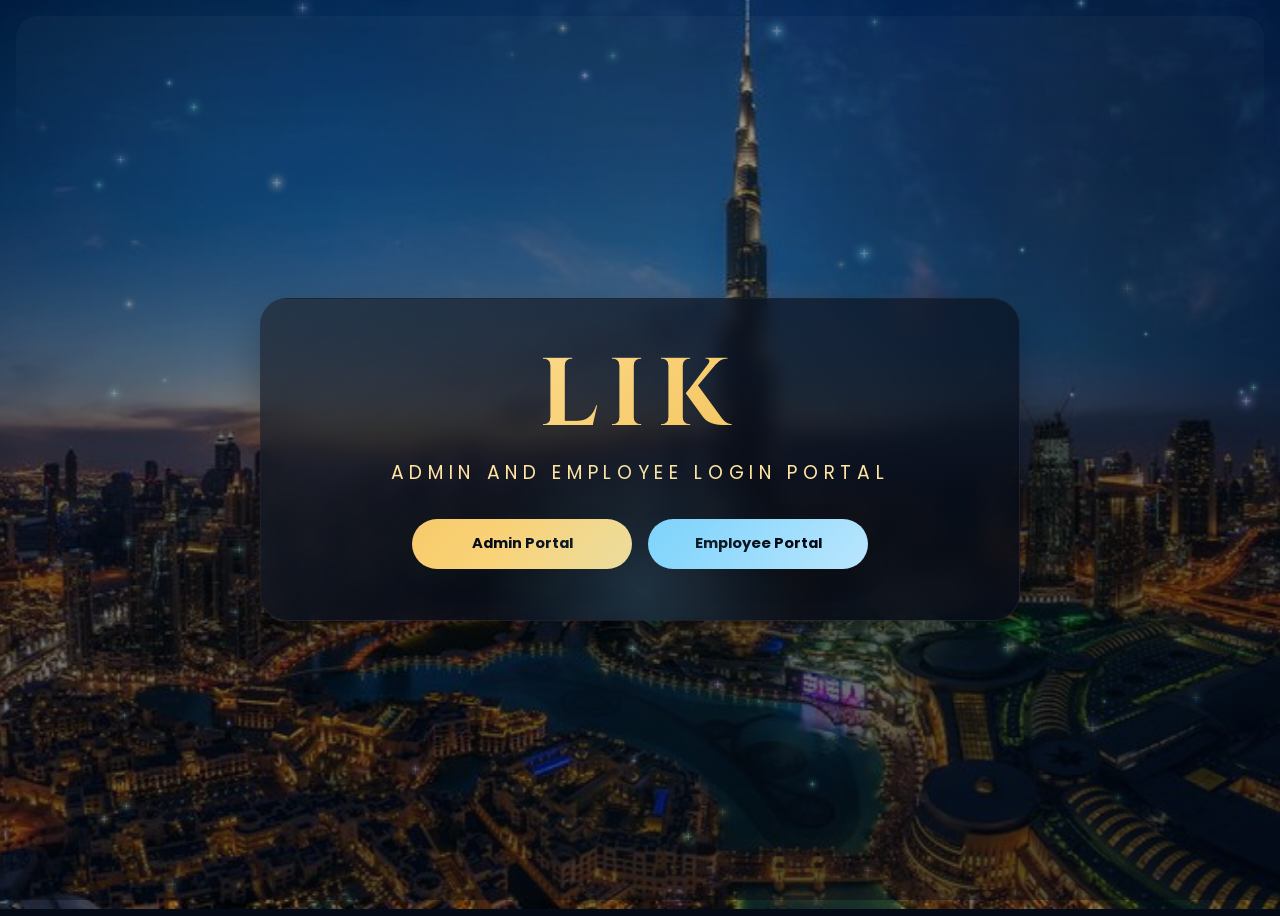
==== commit ee56956c: "Merging Into the Main branch" ====
--- a/public/index.html
+++ b/public/index.html
@@ -3,211 +3,26 @@
 <head>
     <meta charset="UTF-8">
     <meta name="viewport" content="width=device-width, initial-scale=1.0">
-    <title>Payroll Management System | Night Ledger</title>
-    <link rel="stylesheet" href="styles.css">
+    <title>LIK | Payroll Portals</title>
+    <link rel="stylesheet" href="styles.css?v=20260424-4">
 </head>
-<body class="is-locked">
-    <section id="lockScreen" class="lock-screen">
-        <div class="lock-panel">
-            <h1>DUBA Payroll</h1>
-            <div class="auth-tabs">
-                <button type="button" id="loginTab" class="auth-tab active" onclick="switchAuthMode('login');">Login</button>
-                <button type="button" id="registerTab" class="auth-tab" onclick="switchAuthMode('register');">Register</button>
-            </div>
-            <form id="loginForm">
-                <div class="form-group">
-                    <label>Username</label>
-                    <input type="text" id="loginUsername" required>
+<body class="landing-page">
+    <canvas id="glitterCanvas"></canvas>
+
+    <div class="container landing-shell">
+        <main class="landing-minimal">
+            <section class="brand-stage minimal-stage">
+                <h1 class="brand-title">LIK</h1>
+                <p class="brand-subtitle">Admin And Employee Login Portal</p>
+
+                <div class="landing-actions">
+                    <a class="btn btn-primary glow-action portal-quick-link" href="admin/index.html">Admin Portal</a>
+                    <a class="btn btn-info glow-action portal-quick-link" href="user/index.html">Employee Portal</a>
                 </div>
-                <div class="form-group">
-                    <label>Password</label>
-                    <input type="password" id="loginPassword" required>
-                </div>
-                <button type="submit" class="btn btn-primary btn-block">Unlock</button>
-            </form>
-            <form id="registerForm" class="hidden">
-                <div class="form-group">
-                    <label>Username</label>
-                    <input type="text" id="registerUsername" required>
-                </div>
-                <div class="form-group">
-                    <label>Password</label>
-                    <input type="password" id="registerPassword" required>
-                </div>
-                <div class="form-group">
-                    <label>Confirm Password</label>
-                    <input type="password" id="registerConfirmPassword" required>
-                </div>
-                <button type="submit" class="btn btn-primary btn-block">Create Account</button>
-            </form>
-        </div>
-    </section>
-
-    <div id="appShell" class="container">
-        <header class="header">
-            <div>
-                <h1>Payroll Management System</h1>
-                <p>Polished dark workspace for payroll management</p>
-            </div>
-            <div class="status-indicator">
-                <span id="statusDot" class="status-dot"></span>
-                <span id="statusText">Checking...</span>
-            </div>
-        </header>
-
-        <nav class="navbar">
-            <button class="nav-btn active" data-page="dashboard">BOARD</button>
-            <button class="nav-btn" data-page="employees">EMPLOYEES</button>
-            <button class="nav-btn" data-page="payroll">PAYROLL</button>
-            <button class="nav-btn" data-page="reports">REPORTS</button>
-            <button class="nav-btn" data-page="settings">SETTINGS</button>
-        </nav>
-
-        <main class="main-content">
-            <!-- Dashboard Page -->
-            <div id="dashboard" class="page active">
-                <div class="dashboard-grid">
-                    <div class="stat-card card-employees">
-                        <h3>Employees</h3>
-                        <p class="stat-value" id="totalEmployees">0</p>
-                    </div>
-                    <div class="stat-card card-payroll">
-                        <h3>Total Monthly Payroll</h3>
-                        <p class="stat-value" id="totalPayroll">$0.00</p>
-                    </div>
-                    <div class="stat-card card-average">
-                        <h3>Average Net Salary</h3>
-                        <p class="stat-value" id="averageSalary">$0.00</p>
-                    </div>
-                    <div class="stat-card card-highest">
-                        <h3>Highest Salary</h3>
-                        <p class="stat-value" id="highestSalary">$0.00</p>
-                    </div>
-                </div>
-
-                <div class="quick-actions">
-                    <h2>Quick Actions</h2>
-                    <div class="action-buttons">
-                        <button class="btn btn-primary" onclick="switchPage('employees'); showAddEmployeeForm();">Employee</button>
-                        <button class="btn btn-info" onclick="switchPage('payroll');">View All Payrolls</button>
-                        <button class="btn btn-success" onclick="switchPage('reports'); generateMonthlyReport();">Generate Report</button>
-                    </div>
-                </div>
-            </div>
-
-            <!-- Employees Page -->
-            <div id="employees" class="page">
-                <div class="page-header">
-                    <h2>Employees</h2>
-                    <button class="btn btn-primary" onclick="showAddEmployeeForm();">+ Add Employee</button>
-                </div>
-
-                <div id="employeeFormContainer" class="form-container hidden">
-                    <form id="employeeForm" class="form">
-                        <h3 id="formTitle">Add New Employee</h3>
-                        <div class="form-group" id="empIdGroup">
-                            <label>Employee ID (Auto-generated)</label>
-                            <input type="text" id="empId" disabled style="opacity: 0.6; cursor: not-allowed;">
-                        </div>
-                        <div class="form-group">
-                            <label>Full Name *</label>
-                            <input type="text" id="empName" required>
-                        </div>
-                        <div class="form-group">
-                            <label>Department *</label>
-                            <input type="text" id="empDept" required>
-                        </div>
-                        <div class="form-group">
-                            <label>Basic Salary ($) *</label>
-                            <input type="number" id="empSalary" min="0" required>
-                        </div>
-                        <div class="form-group">
-                            <label>Allowance ($)</label>
-                            <input type="number" id="empAllowance" min="0" value="0">
-                        </div>
-                        <div class="form-group">
-                            <label>Bonus Percentage (%)</label>
-                            <input type="number" id="empBonus" min="0" max="100" value="0">
-                        </div>
-                        <div class="form-group">
-                            <label>Photo</label>
-                            <input type="file" id="empPicture" accept="image/*" onchange="previewImage(this);">
-                            <div id="imagePreviewContainer" class="image-preview-container hidden">
-                                <img id="imagePreview" src="" alt="Preview" style="max-width: 100px; margin-top: 10px;">
-                            </div>
-                        </div>
-                        <div class="form-actions">
-                            <button type="button" class="btn btn-primary" onclick="saveEmployee();">Save</button>
-                            <button type="button" class="btn btn-secondary" onclick="hideEmployeeForm();">Cancel</button>
-                        </div>
-                    </form>
-                </div>
-
-                <div id="employeesList" class="table-container">
-                    <table class="table">
-                        <thead>
-                            <tr>
-                                <th>Photo</th>
-                                <th>ID</th>
-                                <th>Name</th>
-                                <th>Department</th>
-                                <th>Salary</th>
-                                <th>Actions</th>
-                            </tr>
-                        </thead>
-                        <tbody id="employeesTable"></tbody>
-                    </table>
-                </div>
-            </div>
-
-            <!-- Payroll Page -->
-            <div id="payroll" class="page">
-                <div class="page-header">
-                    <h2>Payroll</h2>
-                </div>
-                <div id="payrollList" class="payroll-container"></div>
-            </div>
-
-            <!-- Reports Page -->
-            <div id="reports" class="page">
-                <h2>Reports</h2>
-                <div class="action-buttons">
-                    <button class="btn btn-info" onclick="generateMonthlyReport();">Generate Monthly Report</button>
-                    <button class="btn btn-success" onclick="exportEmployees();">Export to JSON</button>
-                </div>
-                <div id="reportContent" class="report-content"></div>
-            </div>
-
-            <!-- Settings Page -->
-            <div id="settings" class="page">
-                <h2>Settings</h2>
-                <div class="settings-section">
-                    <button class="btn btn-info" onclick="showImportForm();">Import Employees</button>
-                </div>
-            </div>
+            </section>
         </main>
     </div>
 
-    <div id="payrollModal" class="modal hidden">
-        <div class="modal-content">
-            <span class="close-modal" onclick="closePayrollModal();">&times;</span>
-            <div id="payrollDetails"></div>
-        </div>
-    </div>
-
-    <div id="importModal" class="modal hidden">
-        <div class="modal-content">
-            <span class="close-modal" onclick="closeImportModal();">&times;</span>
-            <h2>Import</h2>
-            <input type="text" id="importFilename" placeholder="employees.json">
-            <button class="btn btn-primary" onclick="importEmployees();">Import</button>
-        </div>
-    </div>
-
-    <div id="notification" class="notification hidden"></div>
-
-    <script src="api.js"></script>
-    <script src="script.js"></script>
+    <script src="glitter.js?v=20260424-4"></script>
 </body>
 </html>
-
--- a/public/styles.css
+++ b/public/styles.css
@@ -1,459 +1,1581 @@
-@import url('https://fonts.googleapis.com/css2?family=Poppins:wght@300;400;500;600;700;800;900&display=swap');
-
-*{margin:0;padding:0;box-sizing:border-box}
-
-:root{
-  color-scheme:dark;
-  --primary:#f6c967;
-  --primary-dim:rgba(246,201,103,0.15);
-  --accent:#a78bfa;
-  --success:#34d399;
-  --danger:#fb7185;
-  --info:#67e8f9;
-  --warning:#fbbf24;
-  --bg-deep:#0b0d14;
-  --bg-surface:#0b0d14;
-  --bg-card:#1a1d2d;
-  --bg-elevated:#1f2235;
-  --border:rgba(255,255,255,0.05);
-  --border-bright:rgba(255,255,255,0.1);
-  --text:#ffffff;
-  --text-dim:#94a3b8;
-  --text-muted:#64748b;
-  --glow:0 0 30px rgba(246,201,103,0.25);
-  --glow-strong:0 0 60px rgba(246,201,103,0.4);
-  --card-shadow:0 8px 30px rgba(0,0,0,0.3);
-}
-
-html{background:var(--bg-deep)}
-
-body{
-  min-height:100vh;
-  font-family:'Poppins',sans-serif;
-  background:var(--bg-deep);
-  color:var(--text);
-  overflow-x:hidden;
-  position:relative;
-}
-
-/* Clean background */
-body::before{
-  content:"";position:fixed;inset:0;z-index:0;pointer-events:none;
-}
-body::after{
-  content:"";position:fixed;inset:0;z-index:0;pointer-events:none;
+@import url('https://fonts.googleapis.com/css2?family=Cinzel:wght@600;700&family=Poppins:wght@300;400;500;600;700;800;900&display=swap');
+
+* {
+  margin: 0;
+  padding: 0;
+  box-sizing: border-box;
+}
+
+:root {
+  color-scheme: dark;
+  --primary: #f6c967;
+  --primary-strong: #ffe4a0;
+  --primary-dim: rgba(246, 201, 103, 0.18);
+  --accent: #7dd3fc;
+  --accent-dim: rgba(125, 211, 252, 0.18);
+  --success: #4ade80;
+  --danger: #fb7185;
+  --info: #7dd3fc;
+  --warning: #fbbf24;
+  --bg-deep: #050b16;
+  --bg-surface: rgba(7, 13, 25, 0.76);
+  --bg-card: rgba(12, 21, 38, 0.82);
+  --bg-elevated: rgba(11, 19, 35, 0.9);
+  --panel-dark: rgba(8, 15, 29, 0.76);
+  --border: rgba(255, 255, 255, 0.07);
+  --border-bright: rgba(255, 255, 255, 0.14);
+  --text: #f8fbff;
+  --text-dim: #b6c2d4;
+  --text-muted: #7c8aa0;
+  --glow: 0 0 28px rgba(246, 201, 103, 0.24);
+  --glow-strong: 0 0 58px rgba(246, 201, 103, 0.34);
+  --card-shadow: 0 20px 48px rgba(0, 0, 0, 0.34);
+  --brand-gradient: linear-gradient(135deg, #ffe4a0 0%, #f6c967 34%, #f8fbff 64%, #7dd3fc 100%);
+}
+
+html {
+  background: var(--bg-deep);
+}
+
+body {
+  min-height: 100vh;
+  font-family: 'Poppins', sans-serif;
+  background: var(--bg-deep);
+  color: var(--text);
+  overflow-x: hidden;
+  position: relative;
+  isolation: isolate;
+}
+
+body::before {
+  content: "";
+  position: fixed;
+  inset: 0;
+  z-index: -2;
+  pointer-events: none;
   background:
-    radial-gradient(ellipse at 20% 50%,rgba(167,139,250,0.05) 0%,transparent 60%),
-    radial-gradient(ellipse at 80% 20%,rgba(246,201,103,0.03) 0%,transparent 50%),
-    radial-gradient(ellipse at 50% 80%,rgba(52,211,153,0.03) 0%,transparent 50%);
-}
-
-@keyframes twinkle{
-  0%{opacity:.4}
-  50%{opacity:.8}
-  100%{opacity:.5}
-}
-
-@keyframes shimmer{
-  0%{background-position:-200% center}
-  100%{background-position:200% center}
-}
-
-@keyframes float{
-  0%,100%{transform:translateY(0)}
-  50%{transform:translateY(-8px)}
-}
-
-@keyframes glow-pulse{
-  0%,100%{box-shadow:0 0 20px rgba(246,201,103,0.15)}
-  50%{box-shadow:0 0 40px rgba(246,201,103,0.35)}
-}
-
-@keyframes border-dance{
-  0%{background-position:0% 50%}
-  50%{background-position:100% 50%}
-  100%{background-position:0% 50%}
-}
-
-@keyframes fadeSlideUp{
-  from{opacity:0;transform:translateY(20px)}
-  to{opacity:1;transform:translateY(0)}
-}
-
-@keyframes pulse{0%,100%{opacity:1}50%{opacity:.5}}
-
-@keyframes sparkle-float{
-  0%{transform:translateY(0) scale(1);opacity:1}
-  100%{transform:translateY(-60px) scale(0);opacity:0}
-}
-
-@keyframes sparkle{
-  0%,100%{opacity:0.35;transform:translateX(0)}
-  50%{opacity:1;transform:translateX(8px)}
-}
-
-/* Glitter canvas overlay */
-#glitterCanvas{
-  position:fixed;inset:0;z-index:1;pointer-events:none;
-  opacity:.5;mix-blend-mode:screen;
-}
-
-/* Container */
-.container{
-  max-width:1400px;margin:0 auto;
-  background:var(--bg-surface);
-  backdrop-filter:blur(30px);
-  min-height:100vh;
-  display:flex;flex-direction:column;
-  border-left:1px solid var(--border);
-  border-right:1px solid var(--border);
-  position:relative;z-index:2;
-}
-
-/* Header */
-.header{
-  background:#0b0d14;
-  padding:2rem 2.5rem;
-  display:flex;justify-content:space-between;align-items:center;
-  border-bottom:1px solid var(--border);
-}
-.header h1{
-  font-family:'Poppins',sans-serif;font-size:1.8rem;font-weight:700;
-  color:#fff;
-  letter-spacing:1px;
-}
-.header p{color:var(--text-dim);font-size:.9rem;margin-top:.3rem;font-weight:300;letter-spacing:.5px}
-
-.status-indicator{display:flex;align-items:center;gap:.6rem;font-size:.85rem;color:var(--text-dim)}
-.status-dot{
-  width:10px;height:10px;border-radius:50%;
-  background:var(--success);
-  box-shadow:0 0 10px var(--success);
-}
-.status-dot.disconnected{background:var(--danger);box-shadow:0 0 10px var(--danger)}
-
-/* Navbar */
-.navbar{
-  display:flex;
-  background:#0b0d14;
-  border-bottom:1px solid var(--border);
-}
-.nav-btn{
-  flex:1;min-width:120px;padding:1.2rem 2.5rem;border:none;background:none;cursor:pointer;
-  font-family:'Poppins',sans-serif;font-size:.85rem;font-weight:700;letter-spacing:2px;
-  color:var(--text-muted);transition:all .3s ease;
-  position:relative;
-}
-.nav-btn:hover{color:#fff;}
-.nav-btn.active{
-  color:#fff;
-  background:linear-gradient(to bottom, rgba(255,255,255,0.03), transparent);
-}
-.nav-btn.active::after{
-  content:"";position:absolute;bottom:-1px;left:0;right:0;height:2px;
-  background:linear-gradient(90deg, #67e8f9, #f6c967);
-  box-shadow:0 0 10px rgba(103,232,249,0.5);
-}
-
-/* Main content */
-.main-content{flex:1;padding:2rem 2.5rem;overflow-y:auto}
-.page{display:none}
-.page.active{display:block;animation:fadeSlideUp .5s ease}
-
-/* Dashboard grid */
-.dashboard-grid{
-  display:grid;grid-template-columns:repeat(auto-fit,minmax(260px,1fr));
-  gap:1.5rem;margin-bottom:2.5rem;
-}
-
-/* Stat cards - glassmorphic with glitter borders */
-.stat-card{
-  background-color: var(--bg-card);
-  background-image: radial-gradient(rgba(255,255,255,0.08) 1.5px, transparent 1.5px);
-  background-size: 24px 24px;
-  background-position: center;
-  padding:1.8rem 2rem;
-  border-radius:1rem;
-  border:1px solid rgba(255,255,255,0.04);
-  box-shadow: 0 8px 30px rgba(0,0,0,0.3);
-  transition:all .3s ease;
-  position:relative;
-  overflow:hidden;
-}
-
-.stat-card::after{
-  content:"";position:absolute;inset:0;
-  background:linear-gradient(110deg, transparent 40%, rgba(246,201,103,0.05) 100%);
-  pointer-events:none;
-}
-.card-employees::after { background:linear-gradient(110deg, transparent 40%, rgba(167,139,250,0.08) 100%); }
-.card-payroll::after { background:linear-gradient(110deg, transparent 40%, rgba(246,201,103,0.08) 100%); }
-.card-average::after { background:linear-gradient(110deg, transparent 40%, rgba(52,211,153,0.08) 100%); }
-.card-highest::after { background:linear-gradient(110deg, transparent 40%, rgba(103,232,249,0.08) 100%); }
-
-.stat-card:hover{
-  transform:translateY(-5px);
-  border-color:rgba(255,255,255,0.1);
-}
-
-.stat-card h3{
-  color:var(--text-dim);text-transform:uppercase;letter-spacing:1px;
-  font-size:.8rem;font-weight:600;margin-bottom:1rem;
-}
-.stat-value{
-  font-family:'Poppins',sans-serif;
-  font-size:2.4rem;font-weight:800;
-  color:#fff;
-}
-
-/* Quick actions */
-.quick-actions{
-  background:var(--bg-card);border-radius:1rem;padding:2rem;
-  border:1px solid var(--border);
-}
-.quick-actions h2{
-  font-size:1.1rem;font-weight:600;margin-bottom:1.5rem;
-  color:#fff;
-}
-.action-buttons{display:flex;gap:1rem;flex-wrap:wrap}
-
-/* Buttons */
-.btn{
-  padding:.8rem 1.8rem;border:none;border-radius:999px;cursor:pointer;
-  font-family:'Poppins',sans-serif;font-weight:600;font-size:.95rem;
-  color:#000;transition:all .3s ease;
-}
-.btn:hover{transform:translateY(-2px);box-shadow:0 6px 20px rgba(0,0,0,0.2)}
-
-.btn-primary{
-  background:#dfa941;
-}
-.btn-info{
-  background:#67b0e8;
-}
-.btn-success{
-  background:#3cc28e;
-}
-.btn-secondary{background:rgba(100,116,139,0.3);color:var(--text);border:1px solid var(--border)}
-.btn-danger{background:#e11d48;color:#fff;}
-.btn-block{width:100%}
-
-/* Page header */
-.page-header{display:flex;justify-content:space-between;align-items:center;margin-bottom:1.5rem}
-.page-header h2{font-size:1.3rem;font-weight:700}
-
-/* Forms */
-.form-container{
-  background:var(--bg-elevated);padding:2rem;border-radius:1rem;
-  margin-bottom:1.5rem;border:1px solid var(--border);
-  box-shadow:var(--card-shadow);
-}
-.form-container.hidden{display:none}
-.form-group{margin-bottom:1.2rem}
-.form-group label{display:block;margin-bottom:.5rem;font-weight:500;color:var(--text-dim);font-size:.85rem;letter-spacing:.5px}
-.form-group input,.form-group select{
-  width:100%;padding:.8rem 1rem;
-  background:rgba(15,23,42,0.8);
-  border:1px solid var(--border);border-radius:.6rem;
-  color:var(--text);font-family:'Inter',sans-serif;font-size:.9rem;
-  transition:all .3s ease;
-}
-.form-group input:focus,.form-group select:focus{
-  outline:none;border-color:var(--primary);
-  box-shadow:0 0 0 3px var(--primary-dim);
-}
-.form-actions{display:flex;gap:1rem;margin-top:1.5rem}
-
-/* Tables */
-.table-container{
-  background:var(--bg-card);border-radius:1rem;
-  border:1px solid var(--border);overflow:hidden;
-  box-shadow:var(--card-shadow);
-}
-.table{width:100%;border-collapse:collapse}
-.table th{
-  padding:1rem 1.2rem;text-align:left;
-  background:rgba(10,15,30,0.8);
-  color:var(--text-dim);font-size:.75rem;font-weight:600;
-  text-transform:uppercase;letter-spacing:1.5px;
-  border-bottom:1px solid var(--border);
-}
-.table td{
-  padding:1rem 1.2rem;border-bottom:1px solid rgba(255,255,255,0.04);
-  color:var(--text);font-size:.9rem;
-}
-.table tr:hover td{background:rgba(246,201,103,0.03)}
-
-/* Payroll container */
-.payroll-container{display:grid;grid-template-columns:repeat(auto-fill,minmax(300px,1fr));gap:1.2rem}
-
-/* Modal */
-.modal{display:none;position:fixed;z-index:5000;inset:0;background:rgba(0,0,0,0.7);backdrop-filter:blur(10px)}
-.modal.hidden{display:none}
-.modal:not(.hidden){display:flex;justify-content:center;align-items:center}
-.modal-content{
-  background:var(--bg-elevated);padding:0;border-radius:1.2rem;
-  max-width:800px;width:95%;max-height:90vh;overflow-y:auto;
-  border:1px solid var(--border);box-shadow:var(--glow-strong);
-  animation:fadeSlideUp .4s ease;
-}
-.close-modal{
-  float:right;font-size:1.5rem;cursor:pointer;color:var(--text-muted);
-  padding:1rem 1.5rem;transition:color .3s;
-}
-.close-modal:hover{color:var(--primary)}
-
-/* Notifications */
-.notification{
-  position:fixed;bottom:2rem;right:2rem;padding:1rem 2rem;
-  border-radius:1rem;color:#fff;z-index:9999;
-  backdrop-filter:blur(10px);animation:fadeSlideUp .3s ease;
-  font-weight:500;letter-spacing:.3px;
-}
-.notification.success{background:linear-gradient(135deg,rgba(52,211,153,0.9),rgba(5,150,105,0.9));box-shadow:0 4px 20px rgba(52,211,153,0.3)}
-.notification.error{background:linear-gradient(135deg,rgba(251,113,133,0.9),rgba(225,29,72,0.9));box-shadow:0 4px 20px rgba(251,113,133,0.3)}
-.notification.info{background:linear-gradient(135deg,rgba(103,232,249,0.9),rgba(8,145,178,0.9))}
-.notification.hidden{display:none}
-
-/* Lock screen */
-.is-locked .container{filter:blur(12px);pointer-events:none}
-.lock-screen{
-  position:fixed;inset:0;z-index:5000;
-  background:rgba(3,7,18,0.92);
-  display:flex;justify-content:center;align-items:center;
-  backdrop-filter:blur(20px);
-}
-.lock-panel{
-  background:var(--bg-elevated);padding:3rem;border-radius:1.5rem;
-  border:1px solid var(--border);width:420px;
-  box-shadow:var(--glow),var(--card-shadow);
-  animation:fadeSlideUp .6s ease;
-  position:relative;overflow:hidden;
-}
-.lock-panel::before{
-  content:"";position:absolute;top:0;left:0;right:0;height:3px;
-  background:linear-gradient(90deg,var(--primary),var(--accent),var(--info),var(--primary));
-  background-size:300% 100%;animation:border-dance 4s linear infinite;
-}
-.lock-panel h1{
-  font-family:'Poppins',sans-serif;
-  background:linear-gradient(135deg,var(--primary),#fff);
-  -webkit-background-clip:text;-webkit-text-fill-color:transparent;
-  background-clip:text;
-  margin-bottom:2rem;text-align:center;font-size:1.6rem;
-}
-.auth-tabs{display:flex;gap:1rem;margin-bottom:2rem}
-.auth-tab{
-  flex:1;padding:.6rem;background:none;border:none;
-  color:var(--text-muted);cursor:pointer;font-family:'Inter',sans-serif;
-  font-weight:600;font-size:.85rem;letter-spacing:1px;
-  border-bottom:2px solid transparent;transition:all .3s;
-}
-.auth-tab.active{color:var(--primary);border-bottom-color:var(--primary)}
-
-/* Report & Settings */
-.report-content{
-  background:var(--bg-card);border-radius:1rem;padding:2rem;
-  border:1px solid var(--border);margin-top:1.5rem;
-}
-.settings-section{margin-top:1rem}
-
-/* Image preview */
-.image-preview-container{margin-top:.5rem}
-
-/* Payslip styles */
-.payslip-wrapper{
-  background:#0b0d14;
-  padding:2.5rem;border-radius:1rem;
-  color:var(--text);
-  border:1px solid rgba(246,201,103,0.3);
-  box-shadow: 0 0 20px rgba(246,201,103,0.1);
-}
-.payslip-header{
-  background:rgba(255,255,255,0.03);
-  padding:1.5rem;border-radius:0.8rem;
-  border:1px solid rgba(255,255,255,0.05);
-  margin-bottom:2rem;
-  text-align:left;
-}
-.payslip-header p{
-  color:var(--text-dim);
-  font-size:1rem;
-  margin-bottom:.5rem;
-  font-weight: 500;
-}
-.payslip-header p:last-child {
-  margin-bottom:0;
-}
-.payslip-header strong{
-  color:#fff;
-}
-.payslip-section{
-  background:rgba(255,255,255,0.03);
-  padding:1.5rem;border-radius:.8rem;
-  border:1px solid rgba(255,255,255,0.05);
-  margin-bottom:1.5rem;
-}
-.payslip-section.deductions{
-  border:1px solid rgba(251,113,133,0.15);
-}
-.payslip-section h3{
-  margin-bottom:1.5rem;font-size:1.1rem;
-  color:#fff;text-transform:uppercase;
-  letter-spacing:2px;font-weight:700;
-}
-.payslip-row{
-  display:flex;justify-content:space-between;
-  margin-bottom:1rem;font-size:1rem;
-  color:var(--text-dim);
-}
-.payslip-row span:last-child{
-  color:#fff;font-weight:600;
-}
-.payslip-total{
-  background:rgba(255,255,255,0.05);
-  padding:1rem 1.2rem;border-radius:.5rem;
-  display:flex;justify-content:space-between;
-  margin-top:1.5rem;font-size:1.05rem;
-  font-weight:700;color:#fff;
-}
-.payslip-net{
-  background:rgba(52,211,153,0.08);
-  border:1px solid rgba(52,211,153,0.3);
-  padding:1.5rem 2rem;border-radius:.8rem;
-  display:flex;justify-content:space-between;
-  align-items:center;margin-top:2rem;
-}
-.payslip-net h3{
-  color:#fff;font-size:1.2rem;font-weight:700;
-}
-.net-amount{
-  font-size:1.5rem;font-weight:800;
-  color:var(--success);
-}
-.payslip-actions{display:flex;justify-content:flex-end;gap:1rem;margin-top:2rem;}
-
-.hidden{display:none!important}
-
-/* Scrollbar */
-::-webkit-scrollbar{width:6px}
-::-webkit-scrollbar-track{background:transparent}
-::-webkit-scrollbar-thumb{background:rgba(246,201,103,0.2);border-radius:3px}
-::-webkit-scrollbar-thumb:hover{background:rgba(246,201,103,0.4)}
-
-@media(max-width:768px){
-  .payslip-grid{grid-template-columns:1fr}
-  .header h1{font-size:1.2rem}
-  .main-content{padding:1.5rem}
-  .dashboard-grid{grid-template-columns:1fr}
-}
-
-@media print{
-  body *{visibility:hidden}
-  #payrollModal,#payrollModal *{visibility:visible}
-  #payrollModal{position:absolute;left:0;top:0;width:100%;background:#fff;color:#000}
-  .payslip-wrapper{background:#fff!important;color:#000!important}
-  .payslip-section,.payslip-net,.payslip-others{background:transparent!important;border:1px solid #ccc!important;box-shadow:none!important;color:#000!important}
-  .net-amount{color:#000!important;-webkit-text-fill-color:#000!important;filter:none!important}
-  .payslip-actions{display:none!important}
-}
+    linear-gradient(135deg, rgba(2, 7, 17, 0.54), rgba(3, 13, 28, 0.22) 45%, rgba(3, 10, 20, 0.48)),
+    radial-gradient(circle at 50% 22%, rgba(246, 201, 103, 0.12), transparent 34%),
+    url("assets/duba-background.jpg") center / cover no-repeat fixed;
+  filter: saturate(1.05) contrast(1.04);
+  transform: scale(1.02);
+}
+
+body::after {
+  content: "";
+  position: fixed;
+  inset: 0;
+  z-index: -1;
+  pointer-events: none;
+  background:
+    linear-gradient(180deg, rgba(4, 8, 18, 0.08), rgba(4, 8, 18, 0.46)),
+    radial-gradient(circle at 18% 18%, rgba(125, 211, 252, 0.08), transparent 22%),
+    radial-gradient(circle at 82% 24%, rgba(246, 201, 103, 0.08), transparent 24%),
+    radial-gradient(circle at 50% 85%, rgba(74, 222, 128, 0.04), transparent 20%);
+}
+
+@keyframes fadeSlideUp {
+  from {
+    opacity: 0;
+    transform: translateY(18px);
+  }
+
+  to {
+    opacity: 1;
+    transform: translateY(0);
+  }
+}
+
+@keyframes shimmer {
+  0% {
+    background-position: -200% center;
+  }
+
+  100% {
+    background-position: 200% center;
+  }
+}
+
+@keyframes border-dance {
+  0% {
+    background-position: 0% 50%;
+  }
+
+  50% {
+    background-position: 100% 50%;
+  }
+
+  100% {
+    background-position: 0% 50%;
+  }
+}
+
+@keyframes glow-pulse {
+  0%,
+  100% {
+    box-shadow: 0 0 18px rgba(246, 201, 103, 0.18);
+  }
+
+  50% {
+    box-shadow: 0 0 38px rgba(125, 211, 252, 0.2), 0 0 46px rgba(246, 201, 103, 0.26);
+  }
+}
+
+#glitterCanvas {
+  position: fixed;
+  inset: 0;
+  z-index: 1;
+  pointer-events: none;
+  opacity: 0.34;
+  mix-blend-mode: screen;
+}
+
+.container {
+  width: min(1400px, calc(100% - 2rem));
+  margin: 1rem auto;
+  min-height: calc(100vh - 2rem);
+  background: linear-gradient(180deg, rgba(7, 13, 25, 0.42), rgba(6, 11, 21, 0.58));
+  backdrop-filter: blur(14px);
+  display: flex;
+  flex-direction: column;
+  border: 1px solid var(--border);
+  border-radius: 1.4rem;
+  position: relative;
+  z-index: 2;
+  overflow: hidden;
+  box-shadow: 0 30px 80px rgba(0, 0, 0, 0.34);
+}
+
+.container::before {
+  content: "";
+  position: absolute;
+  inset: 0 0 auto;
+  height: 180px;
+  background: linear-gradient(180deg, rgba(255, 255, 255, 0.03), transparent);
+  pointer-events: none;
+}
+
+.header {
+  background: rgba(7, 13, 25, 0.7);
+  padding: 1.65rem 2.25rem;
+  display: flex;
+  justify-content: space-between;
+  align-items: center;
+  gap: 1rem;
+  border-bottom: 1px solid var(--border);
+  backdrop-filter: blur(18px);
+}
+
+.header h1 {
+  font-size: 1.7rem;
+  font-weight: 700;
+  letter-spacing: 0.04em;
+}
+
+.header p {
+  color: var(--text-dim);
+  font-size: 0.92rem;
+  margin-top: 0.35rem;
+  line-height: 1.5;
+}
+
+.header-actions {
+  display: flex;
+  align-items: center;
+  gap: 1rem;
+}
+
+.header-logout {
+  min-width: 120px;
+}
+
+.status-indicator {
+  display: flex;
+  align-items: center;
+  gap: 0.6rem;
+  font-size: 0.88rem;
+  color: var(--text-dim);
+}
+
+.status-dot {
+  width: 10px;
+  height: 10px;
+  border-radius: 50%;
+  background: var(--success);
+  box-shadow: 0 0 12px rgba(74, 222, 128, 0.8);
+}
+
+.status-dot.disconnected {
+  background: var(--danger);
+  box-shadow: 0 0 12px rgba(251, 113, 133, 0.75);
+}
+
+.navbar {
+  display: flex;
+  flex-wrap: wrap;
+  background: rgba(6, 12, 22, 0.58);
+  border-bottom: 1px solid var(--border);
+  backdrop-filter: blur(14px);
+}
+
+.nav-btn {
+  flex: 1;
+  min-width: 130px;
+  padding: 1.15rem 1.6rem;
+  border: none;
+  background: none;
+  cursor: pointer;
+  font-family: 'Poppins', sans-serif;
+  font-size: 0.82rem;
+  font-weight: 700;
+  letter-spacing: 0.2em;
+  text-transform: uppercase;
+  color: var(--text-muted);
+  transition: color 0.25s ease, box-shadow 0.25s ease, background 0.25s ease;
+  position: relative;
+}
+
+.nav-btn:hover,
+.nav-btn:focus-visible {
+  color: #fff;
+  text-shadow: 0 0 16px rgba(246, 201, 103, 0.35);
+}
+
+.nav-btn.active {
+  color: #fff;
+  background: linear-gradient(180deg, rgba(255, 255, 255, 0.04), transparent);
+  box-shadow: inset 0 0 18px rgba(246, 201, 103, 0.08);
+}
+
+.nav-btn.active::after {
+  content: "";
+  position: absolute;
+  bottom: -1px;
+  left: 0;
+  right: 0;
+  height: 2px;
+  background: linear-gradient(90deg, var(--accent), var(--primary));
+  box-shadow: 0 0 10px rgba(125, 211, 252, 0.45);
+}
+
+.main-content {
+  flex: 1;
+  padding: 2rem 2.25rem 2.4rem;
+  overflow-y: auto;
+  position: relative;
+  z-index: 1;
+}
+
+.page {
+  display: none;
+}
+
+.page.active {
+  display: block;
+  animation: fadeSlideUp 0.35s ease;
+}
+
+.dashboard-grid {
+  display: grid;
+  grid-template-columns: repeat(auto-fit, minmax(260px, 1fr));
+  gap: 1.35rem;
+  margin-bottom: 2rem;
+}
+
+.stat-card {
+  background: linear-gradient(180deg, rgba(12, 21, 38, 0.88), rgba(8, 15, 29, 0.92));
+  border-radius: 1.25rem;
+  padding: 1.55rem;
+  border: 1px solid var(--border);
+  box-shadow: var(--card-shadow);
+  position: relative;
+  overflow: hidden;
+  backdrop-filter: blur(14px);
+  transition: transform 0.25s ease, box-shadow 0.25s ease, border-color 0.25s ease;
+}
+
+.stat-card::after {
+  content: "";
+  position: absolute;
+  inset: 0;
+  background: linear-gradient(135deg, transparent 48%, rgba(255, 255, 255, 0.04));
+  pointer-events: none;
+}
+
+.stat-card:hover {
+  transform: translateY(-4px);
+  border-color: var(--border-bright);
+  box-shadow: 0 24px 56px rgba(0, 0, 0, 0.38), 0 0 22px rgba(246, 201, 103, 0.08);
+}
+
+.stat-card h3 {
+  color: var(--text-dim);
+  text-transform: uppercase;
+  letter-spacing: 0.14em;
+  font-size: 0.8rem;
+  font-weight: 600;
+  margin-bottom: 0.9rem;
+}
+
+.stat-value {
+  font-size: 2.35rem;
+  font-weight: 800;
+  line-height: 1.1;
+  color: #fff;
+}
+
+.quick-actions,
+.report-content,
+.table-container,
+.form-container {
+  background: linear-gradient(180deg, rgba(11, 20, 36, 0.92), rgba(8, 15, 28, 0.94));
+  border-radius: 1.2rem;
+  border: 1px solid var(--border);
+  box-shadow: var(--card-shadow);
+  backdrop-filter: blur(16px);
+}
+
+.quick-actions {
+  padding: 1.9rem;
+}
+
+.quick-actions h2 {
+  font-size: 1.08rem;
+  font-weight: 600;
+  margin-bottom: 1.25rem;
+}
+
+.action-buttons,
+.btn-row,
+.form-actions {
+  display: flex;
+  gap: 0.9rem;
+  flex-wrap: wrap;
+}
+
+.btn {
+  display: inline-flex;
+  align-items: center;
+  justify-content: center;
+  gap: 0.55rem;
+  padding: 0.9rem 1.45rem;
+  border: none;
+  border-radius: 999px;
+  cursor: pointer;
+  font-family: 'Poppins', sans-serif;
+  font-weight: 700;
+  font-size: 0.92rem;
+  color: #050b16;
+  text-decoration: none;
+  transition: transform 0.2s ease, box-shadow 0.2s ease, filter 0.2s ease;
+  box-shadow: 0 10px 24px rgba(0, 0, 0, 0.18);
+}
+
+.btn:hover {
+  transform: translateY(-2px);
+  filter: brightness(1.04);
+}
+
+.btn:focus-visible,
+.btn:active,
+.nav-btn:focus-visible,
+.nav-btn:active,
+.portal-link:focus-visible,
+.portal-link:active {
+  outline: none;
+  box-shadow: 0 0 0 1px rgba(255, 255, 255, 0.08), 0 0 28px rgba(125, 211, 252, 0.32), 0 0 42px rgba(246, 201, 103, 0.22);
+}
+
+.btn[disabled] {
+  opacity: 0.65;
+  cursor: not-allowed;
+  transform: none;
+  filter: none;
+  box-shadow: none;
+}
+
+.btn-primary {
+  background: linear-gradient(135deg, #f6c967, #ffdf8d);
+}
+
+.btn-info {
+  background: linear-gradient(135deg, #7dd3fc, #bae6fd);
+}
+
+.btn-success {
+  background: linear-gradient(135deg, #4ade80, #86efac);
+}
+
+.btn-secondary {
+  background: rgba(124, 138, 160, 0.16);
+  color: var(--text);
+  border: 1px solid var(--border);
+  box-shadow: 0 0 20px rgba(124, 138, 160, 0.1);
+}
+
+.btn-danger {
+  background: linear-gradient(135deg, #fb7185, #f43f5e);
+  color: #fff;
+}
+
+.btn-block {
+  width: 100%;
+}
+
+.page-header {
+  display: flex;
+  justify-content: space-between;
+  align-items: center;
+  gap: 1rem;
+  flex-wrap: wrap;
+  margin-bottom: 1.35rem;
+}
+
+.page-header h2 {
+  font-size: 1.35rem;
+  font-weight: 700;
+}
+
+.page-subtitle {
+  margin-top: 0.4rem;
+  color: var(--text-dim);
+  font-size: 0.92rem;
+  line-height: 1.6;
+}
+
+.period-selector {
+  display: flex;
+  gap: 0.8rem;
+  flex-wrap: wrap;
+}
+
+.period-selector select {
+  min-width: 140px;
+  padding: 0.75rem 1rem;
+  background: rgba(10, 19, 34, 0.82);
+}
+
+.form-container {
+  padding: 1.75rem;
+  margin-bottom: 1.4rem;
+}
+
+.form-container.hidden {
+  display: none;
+}
+
+.form {
+  display: grid;
+  gap: 0.95rem;
+}
+
+.form h3 {
+  font-size: 1.15rem;
+  margin-bottom: 0.1rem;
+}
+
+.form-group {
+  margin-bottom: 0.15rem;
+}
+
+.form-group label {
+  display: block;
+  margin-bottom: 0.5rem;
+  font-weight: 600;
+  color: var(--text-dim);
+  font-size: 0.84rem;
+  letter-spacing: 0.08em;
+  text-transform: uppercase;
+}
+
+.form-group input,
+.form-group select {
+  width: 100%;
+  padding: 0.9rem 1rem;
+  background: rgba(4, 11, 22, 0.76);
+  border: 1px solid var(--border);
+  border-radius: 0.8rem;
+  color: var(--text);
+  font-family: 'Poppins', sans-serif;
+  font-size: 0.92rem;
+  transition: border-color 0.2s ease, box-shadow 0.2s ease;
+}
+
+.form-group input:focus,
+.form-group select:focus {
+  outline: none;
+  border-color: var(--primary);
+  box-shadow: 0 0 0 3px var(--primary-dim);
+}
+
+.form-note {
+  color: var(--text-dim);
+  font-size: 0.88rem;
+  line-height: 1.6;
+}
+
+.bank-details-group {
+  padding: 1rem;
+  background: rgba(255, 255, 255, 0.02);
+  border-radius: 0.9rem;
+  border: 1px dashed rgba(255, 255, 255, 0.1);
+}
+
+.form-select {
+  cursor: pointer;
+  appearance: none;
+  background-image: url("data:image/svg+xml,%3Csvg xmlns='http://www.w3.org/2000/svg' width='24' height='24' viewBox='0 0 24 24' fill='none' stroke='%23f8fbff' stroke-width='2' stroke-linecap='round' stroke-linejoin='round'%3E%3Cpolyline points='6 9 12 15 18 9'%3E%3C/polyline%3E%3C/svg%3E");
+  background-repeat: no-repeat;
+  background-position: right 1rem center;
+  background-size: 1rem;
+}
+
+.table-container {
+  overflow: hidden;
+}
+
+.table {
+  width: 100%;
+  border-collapse: collapse;
+}
+
+.table th {
+  padding: 1rem 1.15rem;
+  text-align: left;
+  background: rgba(7, 13, 25, 0.9);
+  color: var(--text-dim);
+  font-size: 0.74rem;
+  font-weight: 600;
+  text-transform: uppercase;
+  letter-spacing: 0.16em;
+  border-bottom: 1px solid var(--border);
+}
+
+.table td {
+  padding: 1rem 1.15rem;
+  border-bottom: 1px solid rgba(255, 255, 255, 0.05);
+  color: var(--text);
+  font-size: 0.92rem;
+  vertical-align: middle;
+}
+
+.table tr:hover td {
+  background: rgba(125, 211, 252, 0.04);
+}
+
+.payroll-container {
+  display: grid;
+  grid-template-columns: repeat(auto-fill, minmax(280px, 1fr));
+  gap: 1.2rem;
+}
+
+.modal {
+  display: none;
+  position: fixed;
+  inset: 0;
+  z-index: 5000;
+  background: rgba(0, 0, 0, 0.72);
+  backdrop-filter: blur(10px);
+}
+
+.modal.hidden {
+  display: none;
+}
+
+.modal:not(.hidden) {
+  display: flex;
+  justify-content: center;
+  align-items: center;
+}
+
+.modal-content {
+  background: linear-gradient(180deg, rgba(11, 20, 36, 0.96), rgba(8, 15, 29, 0.98));
+  padding: 0;
+  border-radius: 1.2rem;
+  max-width: 840px;
+  width: 95%;
+  max-height: 90vh;
+  overflow-y: auto;
+  border: 1px solid var(--border);
+  box-shadow: var(--glow-strong);
+  animation: fadeSlideUp 0.35s ease;
+}
+
+.close-modal {
+  float: right;
+  font-size: 1.6rem;
+  cursor: pointer;
+  color: var(--text-muted);
+  padding: 1rem 1.35rem;
+  transition: color 0.2s ease;
+}
+
+.close-modal:hover {
+  color: var(--primary);
+}
+
+.notification {
+  position: fixed;
+  right: 1.5rem;
+  bottom: 1.5rem;
+  padding: 1rem 1.35rem;
+  border-radius: 1rem;
+  color: #fff;
+  z-index: 9999;
+  backdrop-filter: blur(10px);
+  animation: fadeSlideUp 0.25s ease;
+  font-weight: 600;
+  line-height: 1.45;
+  max-width: min(440px, calc(100vw - 2rem));
+}
+
+.notification.success {
+  background: linear-gradient(135deg, rgba(74, 222, 128, 0.92), rgba(22, 163, 74, 0.94));
+  box-shadow: 0 10px 30px rgba(74, 222, 128, 0.24);
+}
+
+.notification.error {
+  background: linear-gradient(135deg, rgba(251, 113, 133, 0.92), rgba(225, 29, 72, 0.94));
+  box-shadow: 0 10px 30px rgba(251, 113, 133, 0.24);
+}
+
+.notification.info {
+  background: linear-gradient(135deg, rgba(125, 211, 252, 0.92), rgba(14, 165, 233, 0.94));
+  box-shadow: 0 10px 30px rgba(125, 211, 252, 0.24);
+}
+
+.notification.hidden {
+  display: none;
+}
+
+.is-locked .container {
+  filter: blur(16px);
+  pointer-events: none;
+}
+
+.lock-screen {
+  position: fixed;
+  inset: 0;
+  z-index: 5000;
+  display: flex;
+  justify-content: center;
+  align-items: center;
+  padding: 1.5rem;
+  background: rgba(2, 6, 14, 0.16);
+  backdrop-filter: blur(8px);
+}
+
+.lock-panel {
+  background: linear-gradient(180deg, rgba(9, 17, 31, 0.74), rgba(6, 12, 24, 0.82));
+  padding: 2.3rem;
+  border-radius: 1.45rem;
+  border: 1px solid var(--border);
+  width: min(430px, 100%);
+  box-shadow: 0 22px 60px rgba(0, 0, 0, 0.28), 0 0 36px rgba(246, 201, 103, 0.12);
+  position: relative;
+  overflow: hidden;
+}
+
+.lock-panel::before {
+  content: "";
+  position: absolute;
+  inset: 0 0 auto;
+  height: 3px;
+  background: linear-gradient(90deg, var(--primary), var(--accent), var(--primary));
+  background-size: 300% 100%;
+  animation: border-dance 4s linear infinite;
+}
+
+.lock-panel h1 {
+  font-family: 'Cinzel', serif;
+  font-size: 1.7rem;
+  text-align: center;
+  letter-spacing: 0.12em;
+  text-transform: uppercase;
+  background: var(--brand-gradient);
+  -webkit-background-clip: text;
+  -webkit-text-fill-color: transparent;
+  background-clip: text;
+  margin-bottom: 1.5rem;
+}
+
+.auth-subtitle {
+  margin: -0.5rem 0 1.6rem;
+  text-align: center;
+  color: var(--text-dim);
+  letter-spacing: 0.18em;
+  text-transform: uppercase;
+  font-size: 0.76rem;
+}
+
+.auth-message {
+  margin-top: 1rem;
+  padding: 0.8rem 0.95rem;
+  border-radius: 0.85rem;
+  background: rgba(225, 29, 72, 0.14);
+  border: 1px solid rgba(251, 113, 133, 0.28);
+  color: #ffd5db;
+  font-size: 0.9rem;
+  line-height: 1.45;
+}
+
+.portal-auth-screen .lock-panel {
+  margin: 0;
+}
+
+.portal-auth-minimal {
+  justify-content: center;
+}
+
+.auth-form-standalone {
+  width: min(460px, 100%);
+  padding-top: 1.8rem;
+}
+
+.auth-back-link-top {
+  margin-top: 0;
+  margin-bottom: 1.35rem;
+}
+
+.auth-shell {
+  width: min(1180px, 100%);
+  display: grid;
+  grid-template-columns: minmax(320px, 1.15fr) minmax(340px, 0.85fr);
+  gap: 1.5rem;
+  align-items: stretch;
+}
+
+.auth-visual {
+  background: linear-gradient(180deg, rgba(8, 15, 29, 0.7), rgba(6, 11, 21, 0.92));
+  border: 1px solid var(--border);
+  border-radius: 1.55rem;
+  padding: clamp(1.8rem, 3vw, 3rem);
+  position: relative;
+  overflow: hidden;
+  box-shadow: var(--card-shadow);
+}
+
+.auth-visual::before {
+  content: "";
+  position: absolute;
+  inset: auto -10% -35% auto;
+  width: 280px;
+  height: 280px;
+  border-radius: 50%;
+  background: radial-gradient(circle, rgba(246, 201, 103, 0.28), transparent 68%);
+}
+
+.auth-visual::after {
+  content: "";
+  position: absolute;
+  inset: 0;
+  background: linear-gradient(135deg, rgba(255, 255, 255, 0.06), transparent 46%);
+  pointer-events: none;
+}
+
+.auth-kicker {
+  display: inline-flex;
+  align-items: center;
+  gap: 0.55rem;
+  padding: 0.45rem 0.85rem;
+  border-radius: 999px;
+  background: rgba(255, 255, 255, 0.06);
+  border: 1px solid rgba(255, 255, 255, 0.1);
+  color: var(--primary-strong);
+  text-transform: uppercase;
+  letter-spacing: 0.18em;
+  font-size: 0.74rem;
+  font-weight: 700;
+}
+
+.auth-visual h1 {
+  margin-top: 1.5rem;
+  font-family: 'Cinzel', serif;
+  font-size: clamp(2rem, 4vw, 3.2rem);
+  line-height: 1.1;
+  letter-spacing: 0.06em;
+}
+
+.auth-lead {
+  margin-top: 1rem;
+  max-width: 620px;
+  color: var(--text-dim);
+  line-height: 1.8;
+  font-size: 0.98rem;
+}
+
+.auth-grid {
+  display: grid;
+  grid-template-columns: repeat(2, minmax(0, 1fr));
+  gap: 1rem;
+  margin-top: 2rem;
+}
+
+.auth-highlight {
+  padding: 1rem 1.05rem;
+  border-radius: 1rem;
+  background: rgba(255, 255, 255, 0.04);
+  border: 1px solid rgba(255, 255, 255, 0.08);
+  position: relative;
+  z-index: 1;
+}
+
+.auth-highlight span {
+  display: block;
+  color: var(--text-muted);
+  font-size: 0.74rem;
+  text-transform: uppercase;
+  letter-spacing: 0.16em;
+  margin-bottom: 0.4rem;
+}
+
+.auth-highlight strong {
+  font-size: 0.98rem;
+  line-height: 1.45;
+}
+
+.auth-back-link {
+  display: inline-flex;
+  align-items: center;
+  justify-content: center;
+  margin-top: 1.7rem;
+  padding: 0.85rem 1.1rem;
+  border-radius: 999px;
+  text-decoration: none;
+  color: var(--text);
+  background: rgba(255, 255, 255, 0.06);
+  border: 1px solid rgba(255, 255, 255, 0.1);
+  transition: transform 0.2s ease, box-shadow 0.2s ease;
+  position: relative;
+  z-index: 1;
+}
+
+.auth-back-link:hover,
+.auth-back-link:focus-visible {
+  transform: translateY(-1px);
+  box-shadow: 0 0 24px rgba(125, 211, 252, 0.16);
+  outline: none;
+}
+
+.auth-form-panel {
+  justify-self: end;
+  width: min(440px, 100%);
+}
+
+.secure-note {
+  display: flex;
+  gap: 1rem;
+  align-items: flex-start;
+  margin-bottom: 1.5rem;
+}
+
+.secure-note strong {
+  color: var(--primary-strong);
+  text-transform: uppercase;
+  letter-spacing: 0.14em;
+  font-size: 0.76rem;
+  min-width: 120px;
+  margin-top: 0.15rem;
+}
+
+.secure-note p {
+  color: var(--text-dim);
+  line-height: 1.7;
+}
+
+.image-preview-container {
+  margin-top: 0.6rem;
+}
+
+.image-preview-container img {
+  max-width: 110px;
+  border-radius: 0.85rem;
+  border: 1px solid var(--border);
+}
+
+.profile-wrap {
+  display: flex;
+  gap: 1rem;
+  align-items: center;
+  margin-top: 1rem;
+}
+
+.profile-photo {
+  width: 90px;
+  height: 90px;
+  border-radius: 24px;
+  object-fit: cover;
+  border: 1px solid var(--border-bright);
+  box-shadow: 0 0 24px rgba(125, 211, 252, 0.14);
+}
+
+.profile-name {
+  font-size: 1.2rem;
+  font-weight: 700;
+}
+
+.profile-role {
+  color: var(--text-dim);
+  margin-top: 0.25rem;
+}
+
+.profile-id-line,
+.status-line,
+.portal-note {
+  margin-top: 0.65rem;
+  color: var(--text-dim);
+  font-size: 0.92rem;
+  line-height: 1.55;
+}
+
+.profile-kv {
+  margin-top: 1rem;
+  display: grid;
+  grid-template-columns: 150px 1fr;
+  gap: 0.7rem 1rem;
+  color: var(--text-dim);
+}
+
+.profile-kv strong {
+  color: #fff;
+  font-weight: 600;
+}
+
+.inline-salary {
+  font-size: 2.2rem;
+  font-weight: 800;
+  line-height: 1.1;
+}
+
+.employee-payslip-panel {
+  margin-top: 1.4rem;
+}
+
+.empty-state-card {
+  padding: 1.7rem;
+  border-radius: 1.15rem;
+  border: 1px dashed rgba(255, 255, 255, 0.16);
+  background: rgba(5, 10, 19, 0.45);
+  color: var(--text-dim);
+  line-height: 1.7;
+}
+
+.payslip-wrapper {
+  background: linear-gradient(180deg, rgba(8, 13, 24, 0.96), rgba(6, 10, 18, 0.98));
+  padding: 2.2rem;
+  border-radius: 1.2rem;
+  color: var(--text);
+  border: 1px solid rgba(246, 201, 103, 0.26);
+  box-shadow: 0 0 30px rgba(246, 201, 103, 0.12);
+}
+
+.payslip-inline {
+  max-width: 980px;
+  margin: 0 auto;
+}
+
+.payslip-title {
+  font-family: 'Cinzel', serif;
+  font-size: 1.7rem;
+  font-weight: 700;
+  color: var(--primary);
+  text-align: center;
+  margin-bottom: 1.9rem;
+  letter-spacing: 0.28em;
+  text-transform: uppercase;
+  border-bottom: 1px solid rgba(246, 201, 103, 0.2);
+  padding-bottom: 1rem;
+}
+
+.payslip-header,
+.payslip-section,
+.payslip-footer {
+  background: rgba(255, 255, 255, 0.03);
+  border: 1px solid rgba(255, 255, 255, 0.06);
+  border-radius: 0.95rem;
+}
+
+.payslip-header {
+  padding: 1.4rem;
+  margin-bottom: 1.6rem;
+}
+
+.payslip-header p {
+  color: var(--text-dim);
+  font-size: 0.98rem;
+  margin-bottom: 0.45rem;
+}
+
+.payslip-header strong,
+.payslip-footer strong {
+  color: #fff;
+}
+
+.payslip-section {
+  padding: 1.4rem;
+  margin-bottom: 1.2rem;
+}
+
+.payslip-section.deductions {
+  border-color: rgba(251, 113, 133, 0.16);
+}
+
+.payslip-section h3 {
+  margin-bottom: 1.25rem;
+  font-size: 1.02rem;
+  color: #fff;
+  text-transform: uppercase;
+  letter-spacing: 0.16em;
+}
+
+.payslip-row {
+  display: flex;
+  justify-content: space-between;
+  gap: 1rem;
+  margin-bottom: 0.85rem;
+  font-size: 0.96rem;
+  color: var(--text-dim);
+}
+
+.payslip-row span:last-child {
+  color: #fff;
+  font-weight: 600;
+}
+
+.payslip-row.highlight {
+  background: rgba(246, 201, 103, 0.1);
+  padding: 0.6rem 0.85rem;
+  border-radius: 0.65rem;
+  color: var(--primary-strong);
+  font-weight: 600;
+}
+
+.payslip-total,
+.payslip-net {
+  display: flex;
+  justify-content: space-between;
+  align-items: center;
+  gap: 1rem;
+}
+
+.payslip-total {
+  margin-top: 1.25rem;
+  padding: 0.95rem 1.1rem;
+  border-radius: 0.8rem;
+  background: rgba(255, 255, 255, 0.05);
+  font-weight: 700;
+}
+
+.payslip-net {
+  margin-top: 1.5rem;
+  padding: 1.2rem 1.4rem;
+  border-radius: 0.95rem;
+  background: rgba(74, 222, 128, 0.08);
+  border: 1px solid rgba(74, 222, 128, 0.24);
+}
+
+.payslip-net h3 {
+  font-size: 1.1rem;
+  color: #fff;
+}
+
+.net-amount {
+  font-size: 1.45rem;
+  font-weight: 800;
+  color: var(--success);
+}
+
+.payslip-footer {
+  margin-top: 1.5rem;
+  padding: 1rem 1.25rem;
+  border-left: 3px solid var(--primary);
+}
+
+.payslip-footer p {
+  font-size: 0.92rem;
+  color: var(--text-dim);
+  margin-bottom: 0.35rem;
+}
+
+.payslip-signature {
+  margin-top: 1.7rem;
+  padding-top: 1rem;
+  text-align: right;
+}
+
+.signature-line {
+  width: 220px;
+  margin-left: auto;
+  margin-bottom: 0.8rem;
+  border-top: 1px solid rgba(255, 255, 255, 0.35);
+}
+
+.payslip-signature p {
+  color: var(--text-dim);
+  font-size: 0.86rem;
+  margin-bottom: 0.3rem;
+}
+
+.payslip-signature strong {
+  color: var(--primary);
+  letter-spacing: 0.14em;
+  text-transform: uppercase;
+}
+
+.payslip-actions {
+  display: flex;
+  justify-content: flex-end;
+  gap: 1rem;
+  margin-top: 1.7rem;
+}
+
+.hidden {
+  display: none !important;
+}
+
+.landing-page .container {
+  justify-content: center;
+  padding: clamp(1.2rem, 2vw, 2rem);
+  width: calc(100% - 2rem);
+  background: transparent;
+  border: none;
+  box-shadow: none;
+  backdrop-filter: none;
+}
+
+.landing-shell {
+  display: flex;
+  align-items: stretch;
+}
+
+.landing-minimal {
+  width: 100%;
+  min-height: calc(100vh - 4rem);
+  display: flex;
+  align-items: center;
+  justify-content: center;
+}
+
+.minimal-stage {
+  width: min(760px, 100%);
+  padding: clamp(2.2rem, 5vw, 4rem);
+  background: linear-gradient(180deg, rgba(7, 14, 27, 0.24), rgba(7, 12, 23, 0.38));
+  backdrop-filter: blur(10px);
+  box-shadow: 0 18px 54px rgba(0, 0, 0, 0.2);
+}
+
+.minimal-stage .brand-title {
+  margin-top: 0;
+}
+
+.landing-actions {
+  display: flex;
+  justify-content: center;
+  gap: 1rem;
+  flex-wrap: wrap;
+  margin-top: 2rem;
+}
+
+.portal-quick-link {
+  min-width: 220px;
+}
+
+.landing-hero {
+  width: 100%;
+  display: grid;
+  grid-template-columns: minmax(250px, 320px) minmax(320px, 1fr) minmax(250px, 320px);
+  gap: 1.25rem;
+  align-items: stretch;
+}
+
+.landing-panel {
+  min-height: 520px;
+  display: flex;
+  flex-direction: column;
+  justify-content: space-between;
+  gap: 1.25rem;
+  padding: 1.6rem;
+  background: linear-gradient(180deg, rgba(8, 16, 30, 0.78), rgba(6, 12, 24, 0.92));
+  border: 1px solid var(--border);
+  border-radius: 1.5rem;
+  position: relative;
+  overflow: hidden;
+  box-shadow: var(--card-shadow);
+  transition: transform 0.25s ease, box-shadow 0.25s ease, border-color 0.25s ease;
+}
+
+.landing-panel::before,
+.brand-stage::before {
+  content: "";
+  position: absolute;
+  inset: 0;
+  background: linear-gradient(135deg, rgba(255, 255, 255, 0.07), transparent 48%);
+  pointer-events: none;
+}
+
+.landing-panel:hover,
+.landing-panel:focus-within {
+  transform: translateY(-4px);
+  border-color: var(--border-bright);
+  box-shadow: 0 26px 62px rgba(0, 0, 0, 0.38), 0 0 26px rgba(125, 211, 252, 0.12);
+}
+
+.portal-emphasis {
+  display: inline-flex;
+  align-items: center;
+  padding: 0.45rem 0.85rem;
+  border-radius: 999px;
+  background: rgba(255, 255, 255, 0.06);
+  border: 1px solid rgba(255, 255, 255, 0.1);
+  color: var(--primary-strong);
+  text-transform: uppercase;
+  letter-spacing: 0.18em;
+  font-size: 0.74rem;
+  font-weight: 700;
+}
+
+.portal-icon {
+  width: 68px;
+  height: 68px;
+  margin-top: 1.25rem;
+  border-radius: 50%;
+  display: grid;
+  place-items: center;
+  background: radial-gradient(circle at 30% 30%, rgba(255, 255, 255, 0.3), rgba(125, 211, 252, 0.12) 45%, rgba(246, 201, 103, 0.18));
+  border: 1px solid rgba(255, 255, 255, 0.12);
+  font-weight: 800;
+  letter-spacing: 0.18em;
+  color: #fff;
+  box-shadow: 0 0 0 1px rgba(255, 255, 255, 0.04), 0 0 22px rgba(125, 211, 252, 0.14);
+  transition: transform 0.25s ease, box-shadow 0.25s ease;
+  animation: glow-pulse 3s ease-in-out infinite;
+}
+
+.landing-panel:hover .portal-icon,
+.landing-panel:focus-within .portal-icon,
+.landing-panel:active .portal-icon {
+  transform: scale(1.04);
+  box-shadow: 0 0 0 1px rgba(255, 255, 255, 0.08), 0 0 26px rgba(125, 211, 252, 0.28), 0 0 36px rgba(246, 201, 103, 0.24);
+}
+
+.portal-title {
+  font-size: 1.55rem;
+  margin-top: 1.2rem;
+}
+
+.portal-copy {
+  margin-top: 0.85rem;
+  color: var(--text-dim);
+  line-height: 1.7;
+}
+
+.portal-feature-list {
+  list-style: none;
+  display: grid;
+  gap: 0.8rem;
+  margin-top: 1.25rem;
+}
+
+.portal-feature-list li {
+  position: relative;
+  padding-left: 1rem;
+  color: var(--text-dim);
+  line-height: 1.55;
+}
+
+.portal-feature-list li::before {
+  content: "";
+  position: absolute;
+  left: 0;
+  top: 0.58rem;
+  width: 6px;
+  height: 6px;
+  border-radius: 50%;
+  background: var(--primary);
+  box-shadow: 0 0 12px rgba(246, 201, 103, 0.45);
+}
+
+.portal-link {
+  width: 100%;
+}
+
+.portal-link.btn {
+  width: 100%;
+}
+
+.brand-stage {
+  padding: clamp(2rem, 4vw, 4rem);
+  text-align: center;
+  display: flex;
+  flex-direction: column;
+  justify-content: center;
+  position: relative;
+  overflow: hidden;
+  border: 1px solid var(--border);
+  border-radius: 1.7rem;
+  background: linear-gradient(180deg, rgba(7, 14, 27, 0.66), rgba(7, 12, 23, 0.88));
+  box-shadow: var(--card-shadow);
+}
+
+.brand-stage::after {
+  content: "";
+  position: absolute;
+  inset: auto 50% -140px 50%;
+  width: 340px;
+  height: 340px;
+  transform: translateX(-50%);
+  border-radius: 50%;
+  background: radial-gradient(circle, rgba(125, 211, 252, 0.18), transparent 65%);
+  pointer-events: none;
+}
+
+.brand-chip {
+  display: inline-flex;
+  align-self: center;
+  padding: 0.48rem 0.92rem;
+  border-radius: 999px;
+  background: rgba(255, 255, 255, 0.06);
+  border: 1px solid rgba(255, 255, 255, 0.12);
+  color: var(--primary-strong);
+  font-size: 0.76rem;
+  text-transform: uppercase;
+  letter-spacing: 0.18em;
+  font-weight: 700;
+}
+
+.brand-title {
+  margin-top: 1.4rem;
+  font-family: 'Cinzel', serif;
+  font-size: clamp(3rem, 8vw, 6rem);
+  line-height: 0.95;
+  letter-spacing: 0.12em;
+  text-transform: uppercase;
+  background: var(--brand-gradient);
+  background-size: 200% auto;
+  animation: shimmer 6s linear infinite;
+  -webkit-background-clip: text;
+  -webkit-text-fill-color: transparent;
+  background-clip: text;
+}
+
+.brand-subtitle {
+  margin-top: 1rem;
+  font-size: clamp(0.98rem, 2vw, 1.18rem);
+  letter-spacing: 0.3em;
+  color: var(--primary-strong);
+  text-transform: uppercase;
+}
+
+.brand-copy {
+  max-width: 680px;
+  margin: 1.4rem auto 0;
+  color: var(--text-dim);
+  font-size: 1rem;
+  line-height: 1.8;
+}
+
+.brand-pill-row {
+  display: flex;
+  flex-wrap: wrap;
+  gap: 0.8rem;
+  justify-content: center;
+  margin-top: 1.8rem;
+}
+
+.brand-pill {
+  padding: 0.75rem 1rem;
+  border-radius: 999px;
+  background: rgba(255, 255, 255, 0.06);
+  border: 1px solid rgba(255, 255, 255, 0.1);
+  color: #fff;
+  font-size: 0.84rem;
+  letter-spacing: 0.08em;
+  box-shadow: 0 0 22px rgba(0, 0, 0, 0.18);
+}
+
+.brand-bottom {
+  margin-top: 2rem;
+  display: grid;
+  grid-template-columns: repeat(3, minmax(0, 1fr));
+  gap: 1rem;
+}
+
+.brand-mini-card {
+  padding: 1rem 1.05rem;
+  border-radius: 1rem;
+  background: rgba(255, 255, 255, 0.05);
+  border: 1px solid rgba(255, 255, 255, 0.09);
+}
+
+.brand-mini-card span {
+  display: block;
+  color: var(--text-muted);
+  font-size: 0.74rem;
+  text-transform: uppercase;
+  letter-spacing: 0.16em;
+  margin-bottom: 0.4rem;
+}
+
+.brand-mini-card strong {
+  font-size: 0.98rem;
+  line-height: 1.5;
+}
+
+::-webkit-scrollbar {
+  width: 7px;
+}
+
+::-webkit-scrollbar-track {
+  background: transparent;
+}
+
+::-webkit-scrollbar-thumb {
+  background: rgba(246, 201, 103, 0.28);
+  border-radius: 999px;
+}
+
+::-webkit-scrollbar-thumb:hover {
+  background: rgba(246, 201, 103, 0.42);
+}
+
+@media (max-width: 1100px) {
+  .landing-hero,
+  .auth-shell {
+    grid-template-columns: 1fr;
+  }
+
+  .landing-panel,
+  .brand-stage {
+    min-height: auto;
+  }
+
+  .auth-form-panel {
+    justify-self: stretch;
+    width: 100%;
+  }
+
+  .brand-bottom {
+    grid-template-columns: 1fr;
+  }
+}
+
+@media (max-width: 768px) {
+  .container {
+    width: calc(100% - 1rem);
+    margin: 0.5rem auto;
+    min-height: calc(100vh - 1rem);
+    border-radius: 1rem;
+  }
+
+  .header {
+    flex-direction: column;
+    align-items: flex-start;
+    padding: 1.3rem 1.3rem 1.2rem;
+  }
+
+  .header-actions {
+    width: 100%;
+    justify-content: space-between;
+  }
+
+  .main-content {
+    padding: 1.35rem;
+  }
+
+  .dashboard-grid,
+  .payroll-container,
+  .auth-grid {
+    grid-template-columns: 1fr;
+  }
+
+  .profile-wrap {
+    flex-direction: column;
+    align-items: flex-start;
+  }
+
+  .profile-kv {
+    grid-template-columns: 1fr;
+  }
+
+  .page-header,
+  .action-buttons,
+  .btn-row,
+  .form-actions {
+    align-items: stretch;
+  }
+
+  .page-header > *,
+  .action-buttons > *,
+  .btn-row > *,
+  .form-actions > *,
+  .period-selector > * {
+    width: 100%;
+  }
+
+  .lock-panel {
+    padding: 1.7rem;
+  }
+
+  .payslip-wrapper {
+    padding: 1.35rem;
+  }
+
+  .payslip-row,
+  .payslip-total,
+  .payslip-net {
+    flex-direction: column;
+    align-items: flex-start;
+  }
+}
+
+@media print {
+  body * {
+    visibility: hidden;
+  }
+
+  #payrollModal,
+  #payrollModal *,
+  #employeePayslipPanel,
+  #employeePayslipPanel * {
+    visibility: visible;
+  }
+
+  #payrollModal,
+  #employeePayslipPanel {
+    position: absolute;
+    left: 0;
+    top: 0;
+    width: 100%;
+    background: #fff;
+    color: #000;
+  }
+
+  .payslip-wrapper,
+  .payslip-section,
+  .payslip-net,
+  .payslip-footer,
+  .payslip-header {
+    background: #fff !important;
+    color: #000 !important;
+    border-color: #ccc !important;
+    box-shadow: none !important;
+  }
+
+  .payslip-signature p,
+  .payslip-signature strong,
+  .payslip-row,
+  .payslip-row span:last-child,
+  .net-amount {
+    color: #000 !important;
+    -webkit-text-fill-color: #000 !important;
+  }
+
+  .signature-line {
+    border-color: #000 !important;
+  }
+
+  .payslip-actions,
+  .close-modal {
+    display: none !important;
+  }
+}
